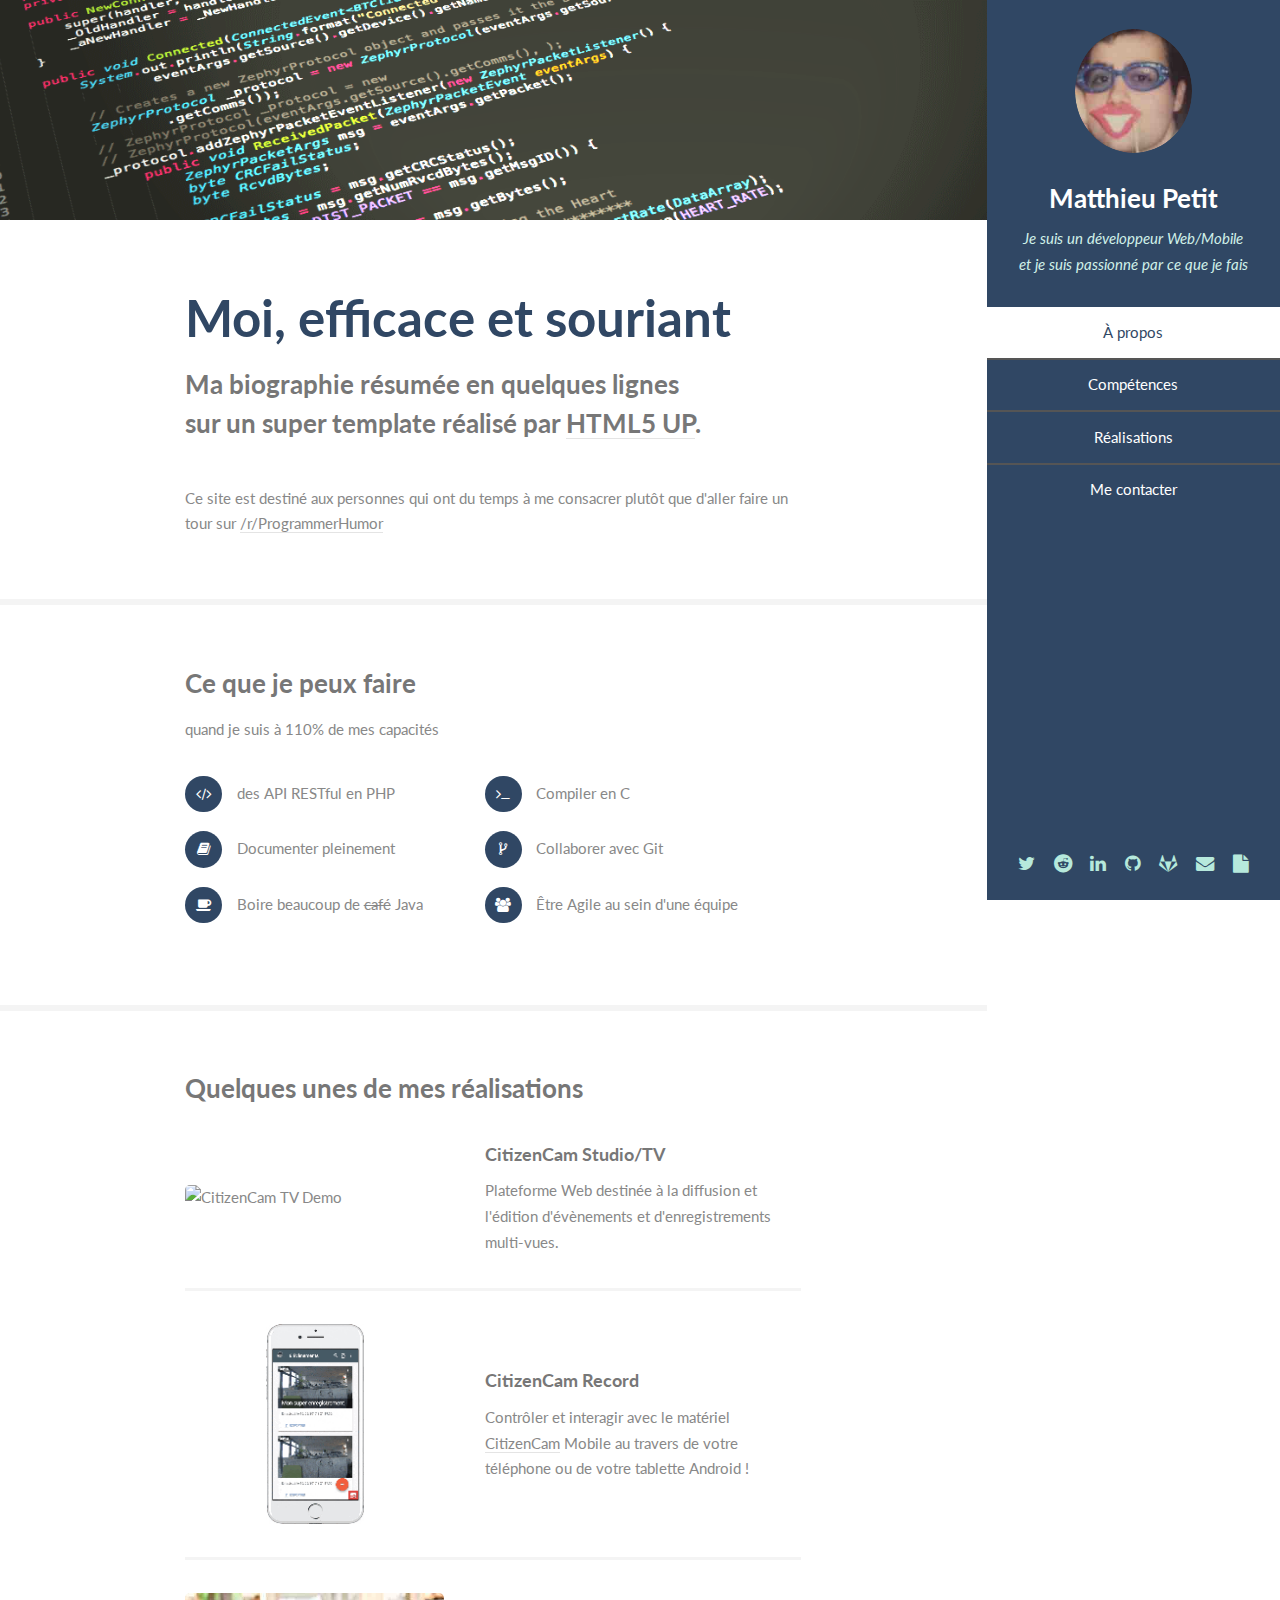
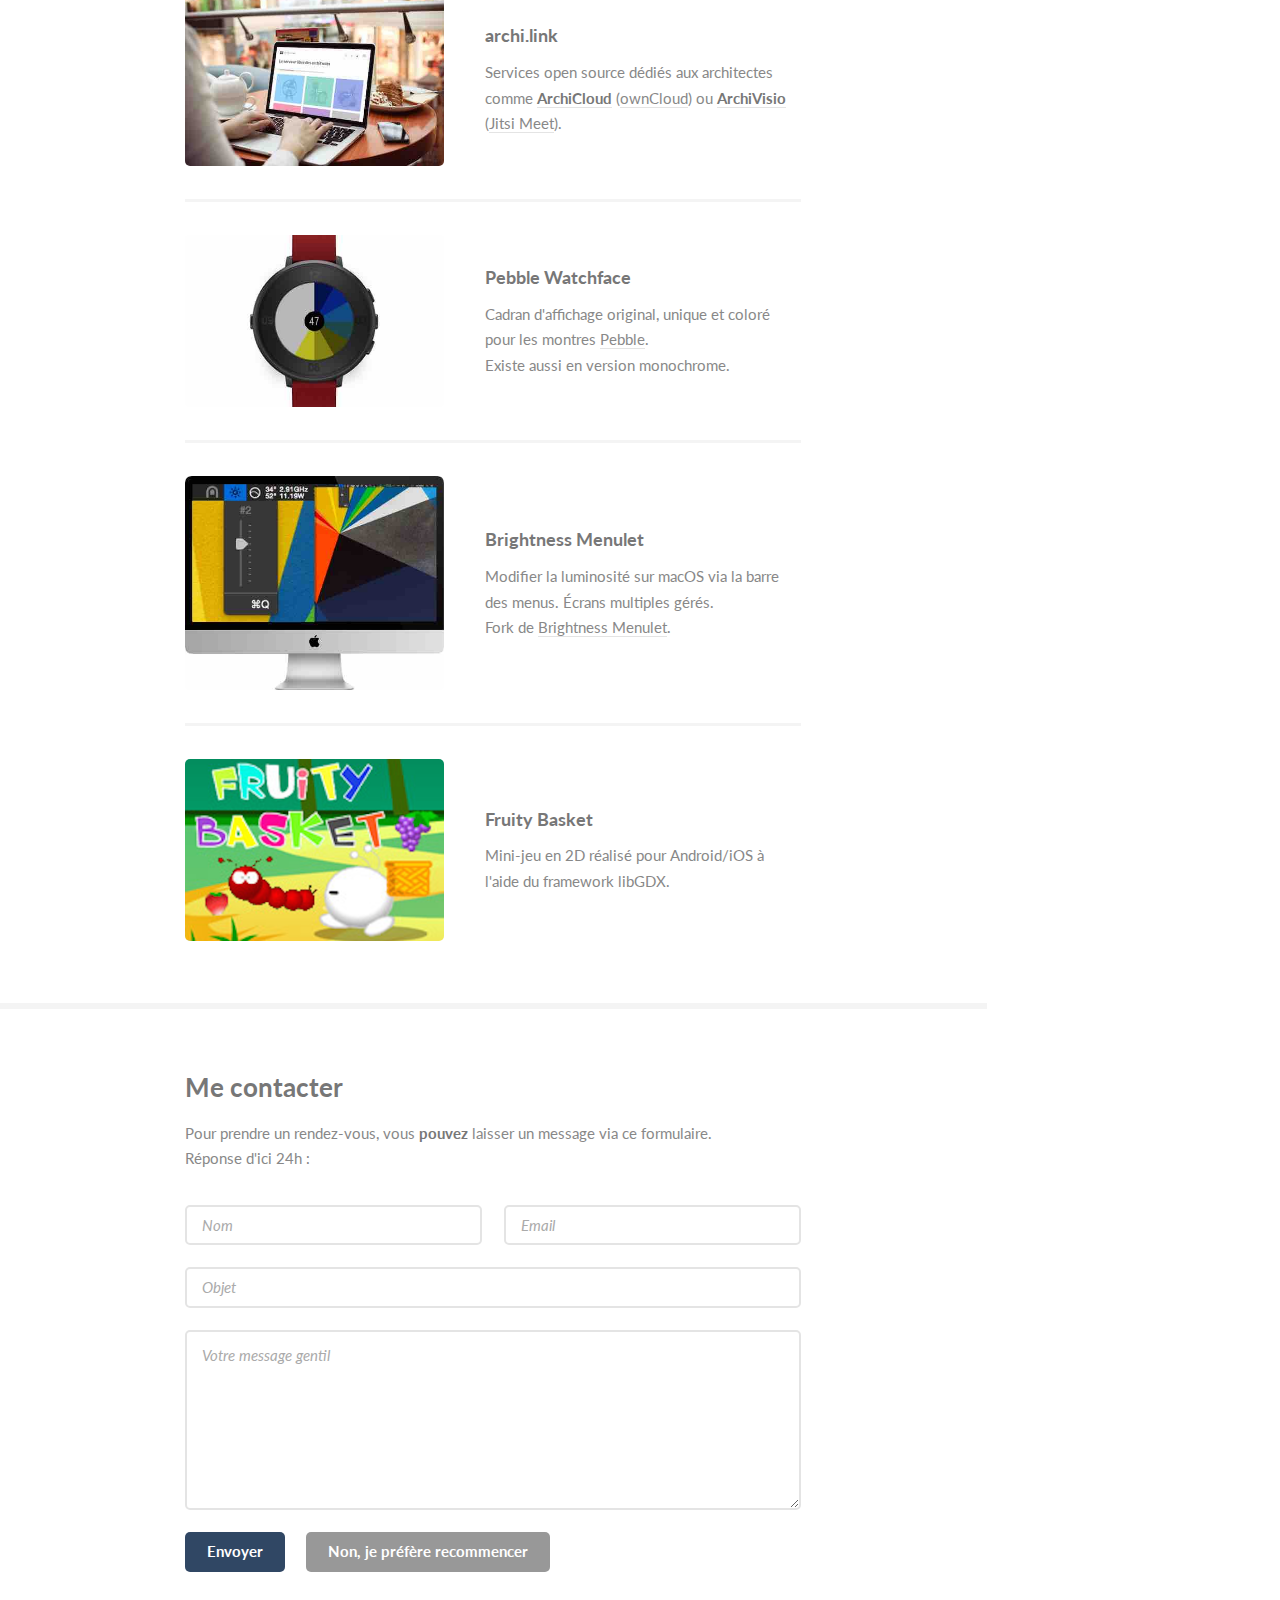
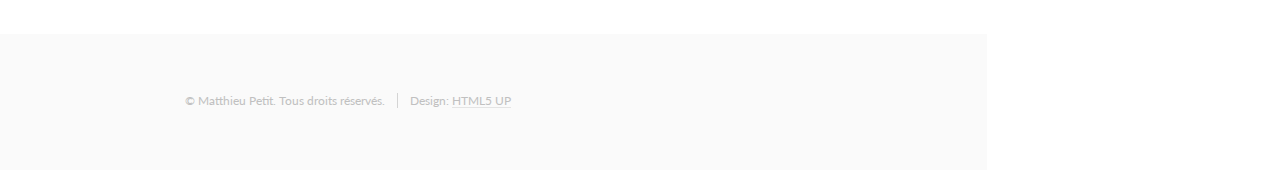
==== index.html @ f0677480 "[+] Add metadata for Linkedin" ====
<!DOCTYPE HTML>
<html>
	<head>
		<title>Matthieu Petit</title>
		<meta charset="utf-8" />
		<meta name="viewport" content="width=device-width, initial-scale=1" />
		<meta property="og:title" content="Matthieu Petit" />
		<meta property="og:description" content="Développeur Web/Mobile" />
		<meta property="og:url" content="http://matthieupetit.tk" />
		<meta property="og:image" content="http://matthieupetit.tk/images/hd/matthieupetit.tk-16by9.png" />

		<!--[if lte IE 8]><script src="assets/js/ie/html5shiv.js"></script><![endif]-->
		<link rel="stylesheet" href="assets/css/main.css" />
		<link rel="shortcut icon" href="favicon.ico" type="image/x-icon" />
		<!--[if lte IE 8]><link rel="stylesheet" href="assets/css/ie8.css" /><![endif]-->
	</head>
	<body>

		<!-- Header -->
		<section id="header">
			<header>
				<span class="image avatar"><a href="assets/pdf/Matthieu_Petit_CV.pdf" target="_blank"><img src="images/sd/me.jpg" alt="" /></a></span>
				<h1 id="logo"><a href="assets/pdf/Matthieu_Petit_CV.pdf" target="_blank">Matthieu Petit</a></h1>
				<p>Je suis un développeur Web/Mobile<br />
				et je suis passionné par ce que je fais</p>
			</header>
			<nav id="nav">
				<ul>
					<li><a href="#about" class="active">À propos</a></li>
					<li><a href="#skills">Compétences</a></li>
					<li><a href="#works">Réalisations</a></li>
					<li><a href="#contact">Me contacter</a></li>
				</ul>
			</nav>
			<footer>
				<ul class="icons">
					<li><a href="https://twitter.com/mtthp" target="_blank" class="icon fa-twitter"><span class="label">Twitter</span></a></li>
					<li><a href="https://www.reddit.com/user/mtthp/" target="_blank" class="icon fa-reddit"><span class="label">Reddit</span></a></li>
					<li><a href="https://www.linkedin.com/in/mtthp" target="_blank" class="icon fa-linkedin"><span class="label">Linkedin</span></a></li>
					<li><a href="https://github.com/mtthp" target="_blank" class="icon fa-github"><span class="label">Github</span></a></li>
					<li><a href="https://gitlab.com/mtthp" target="_blank" class="icon fa-gitlab"><span class="label">Gitlab</span></a></li>
					<li><a href="mailto:p.matthieu@me.com?Subject=OMG trop ouf ce CV" target="_top" class="icon fa-envelope"><span class="label">Email</span></a></li>
					<li><a href="assets/pdf/Matthieu_Petit_CV.pdf" target="_blank" class="icon fa-file"><span class="label">PDF</span></a></li>
				</ul>
			</footer>
		</section>

		<!-- Wrapper -->
			<div id="wrapper">

				<!-- Main -->
					<div id="main">

						<!-- One -->
						<section id="about">
							<div class="container">
								<header class="major">
									<h2>Moi, efficace et souriant</h2>
									<p>Ma biographie résumée en quelques lignes<br />
									sur un super template réalisé par <a href="http://html5up.net">HTML5 UP</a>.</p>
								</header>
								<p>Ce site est destiné aux personnes qui ont du temps à me consacrer plutôt que d'aller faire un tour sur <a href="https://www.reddit.com/r/ProgrammerHumor/" target="_blank">/r/ProgrammerHumor</a></p>
							</div>
						</section>

						<!-- Two -->
						<section id="skills">
							<div class="container">
								<h3>Ce que je peux faire</h3>
								<p>quand je suis à 110% de mes capacités</p>
								<ul class="feature-icons">
									<li class="fa-code">des API RESTful en PHP</li>
									<li class="fa-terminal">Compiler en C</li>
									<li class="fa-book">Documenter pleinement</li>
									<li class="fa-code-fork">Collaborer avec Git</li>
									<li class="fa-coffee">Boire beaucoup de <s>café</s> Java</li>
									<li class="fa-users">Être Agile au sein d'une équipe</li>
								</ul>
							</div>
						</section>

						<!-- Three -->
						<section id="works">
							<div class="container">
								<h3>Quelques unes de mes réalisations</h3>
								<p></p>
								<div class="features">
									<article>
										<a href="https://www.citizencam.tv" target="_blank" class="image">
											<img src="https://www.citizencam.eu/wp-content/uploads/2017/01/citizemcam-diffuser-tv.gif" alt="CitizenCam TV Demo" />
										</a>
										<div class="inner">
											<h4><a href="https://citizencam.tv" target="_blank">CitizenCam Studio/TV</a></h4>
											<p>Plateforme Web destinée à la diffusion et l'édition d'évènements et d'enregistrements multi-vues.</p>
										</div>
									</article>
									<article>
										<a class="image">
											<img src="images/sd/ctzc_record_demo.gif" alt="CitizenCam Record Demo" style="max-height: 200px; object-fit: contain;" />
										</a>
										<div class="inner">
											<h4>CitizenCam Record</h4>
											<p>Contrôler et interagir avec le matériel <a href="http://www.citizencam.eu" target="_blank">CitizenCam</a> Mobile au travers de votre téléphone ou de votre tablette Android !</p>
										</div>
									</article>
									<article>
										<a href="https://archi.link" target="_blank" class="image">
											<img src="images/sd/archilink.jpg" alt="CitizenCam TV Demo"/>
										</a>
										<div class="inner">
											<h4><a href="https://archi.link" target="_blank">archi.link</a></h4>
											<p>Services open source dédiés aux architectes comme <a href="https://cloud.archi.link/" target="_blank"><b>ArchiCloud</b></a> (<a href="https://owncloud.org/" target="_blank">ownCloud</a>) ou <a href="https://visio.archi.link/" target="_blank"><b>ArchiVisio</b></a> (<a href="https://jitsi.org/jitsi-meet/" target="_blank">Jitsi Meet</a>).</p>
										</div>
									</article>
									<article>
										<a class="image">
											<img src="images/sd/spiralface.jpg" alt="Spiral Watchface" onmouseover="this.setAttribute('src', 'images/sd/spiralface_real.jpg')" onmouseout="this.setAttribute('src', 'images/sd/spiralface.jpg')" />
										</a>
										<div class="inner">
											<h4>Pebble Watchface</h4>
											<p>Cadran d'affichage original, unique et coloré pour les montres <a href="http://pebble.com/">Pebble</a>.<br/>Existe aussi en version monochrome.</p>
										</div>
									</article>
									<article>
										<a href="https://github.com/superduper/BrightnessMenulet" target="_blank" class="image">
											<img class="fit" src="images/sd/BrightnessMenulet.jpg" alt="BrightnessMenulet screenshot" />
										</a>
										<div class="inner">
											<h4>Brightness Menulet</h4>
											<p>Modifier la luminosité sur macOS via la barre des menus. Écrans multiples gérés.<br />Fork de <a href="https://github.com/superduper/BrightnessMenulet">Brightness Menulet</a>.</p>
										</div>
									</article>
									<article>
										<a href="https://vine.co/v/M1BMWAtjJ9g" target="_blank" class="image">
											<img class="fit" src="images/sd/fruity_basket.jpg" alt="FruityBasket screenshot" />
										</a>
										<div class="inner">
											<h4>Fruity Basket</h4>
											<p>Mini-jeu en 2D réalisé pour Android/iOS à l'aide du framework libGDX.</p>
										</div>
									</article>
								</div>
							</div>
						</section>

						<!-- Four -->
						<section id="contact">
							<div class="container">
								<h3>Me contacter</h3>
								<p>Pour prendre un rendez-vous, vous <strong>pouvez</strong> laisser un message via ce formulaire.<br />Réponse d'ici 24h : </p>
								<form action="https://formspree.io/p.matthieu@me.com" method="post">
									<input type="hidden" name="_next" value="thanks.html" />
									<div class="row uniform">
										<div class="6u 12u(xsmall)"><input type="text" name="name" id="name" placeholder="Nom" /></div>
										<div class="6u 12u(xsmall)"><input type="email" name="_replyto" id="email" placeholder="Email" required /></div>
									</div>
									<div class="row uniform">
										<div class="12u"><input type="text" name="subject" id="subject" placeholder="Objet" /></div>
									</div>
									<div class="row uniform">
										<div class="12u"><textarea name="message" id="message" placeholder="Votre message gentil" rows="6"></textarea></div>
									</div>
									<div class="row uniform">
										<div class="12u">
											<ul class="actions">
												<li><input type="submit" class="special" value="Envoyer" /></li>
												<li><input type="reset" value="Non, je préfère recommencer" /></li>
											</ul>
										</div>
									</div>
								</form>
							</div>
						</section>

					</div>

				<!-- Footer -->
				<section id="footer">
					<div class="container">
						<ul class="copyright">
							<li>&copy; Matthieu Petit. Tous droits réservés.</li><li>Design: <a href="https://html5up.net" target="_blank">HTML5 UP</a></li>
						</ul>
					</div>
				</section>

			</div>

		<!-- Scripts -->
		<script src="assets/js/jquery.min.js"></script>
		<script src="assets/js/jquery.scrollzer.min.js"></script>
		<script src="assets/js/jquery.scrolly.min.js"></script>
		<script src="assets/js/skel.min.js"></script>
		<script src="assets/js/util.js"></script>
		<!--[if lte IE 8]><script src="assets/js/ie/respond.min.js"></script><![endif]-->
		<script src="assets/js/main.js"></script>
	</body>
</html>
---- assets/css/main.css ----
@import url("font-awesome.min.css");
@import url("http://fonts.googleapis.com/css?family=Lato:400,400italic,700,700italic|Source+Code+Pro:400");

/*
	Read Only by HTML5 UP
	html5up.net | @ajlkn
	Free for personal and commercial use under the CCA 3.0 license (html5up.net/license)
*/

/* Reset */

	html, body, div, span, applet, object, iframe, h1, h2, h3, h4, h5, h6, p, blockquote, pre, a, abbr, acronym, address, big, cite, code, del, dfn, em, img, ins, kbd, q, s, samp, small, strike, strong, sub, sup, tt, var, b, u, i, center, dl, dt, dd, ol, ul, li, fieldset, form, label, legend, table, caption, tbody, tfoot, thead, tr, th, td, article, aside, canvas, details, embed, figure, figcaption, footer, header, hgroup, menu, nav, output, ruby, section, summary, time, mark, audio, video {
		margin: 0;
		padding: 0;
		border: 0;
		font-size: 100%;
		font: inherit;
		vertical-align: baseline;
	}

	article, aside, details, figcaption, figure, footer, header, hgroup, menu, nav, section {
		display: block;
	}

	body {
		line-height: 1;
	}

	ol, ul {
		list-style: none;
	}

	blockquote, q {
		quotes: none;
	}

	blockquote:before, blockquote:after, q:before, q:after {
		content: '';
		content: none;
	}

	table {
		border-collapse: collapse;
		border-spacing: 0;
	}

	body {
		-webkit-text-size-adjust: none;
	}

/* Box Model */

	*, *:before, *:after {
		-moz-box-sizing: border-box;
		-webkit-box-sizing: border-box;
		box-sizing: border-box;
	}

/* Containers */

	.container {
		margin-left: auto;
		margin-right: auto;
	}

	.container.\31 25\25 {
		width: 100%;
		max-width: 56.25em;
		min-width: 45em;
	}

	.container.\37 5\25 {
		width: 33.75em;
	}

	.container.\35 0\25 {
		width: 22.5em;
	}

	.container.\32 5\25 {
		width: 11.25em;
	}

	.container {
		width: 45em;
	}

	@media screen and (max-width: 1680px) {

		.container.\31 25\25 {
			width: 100%;
			max-width: 56.25em;
			min-width: 45em;
		}

		.container.\37 5\25 {
			width: 33.75em;
		}

		.container.\35 0\25 {
			width: 22.5em;
		}

		.container.\32 5\25 {
			width: 11.25em;
		}

		.container {
			width: 45em;
		}

	}

	@media screen and (max-width: 1280px) {

		.container.\31 25\25 {
			width: 100%;
			max-width: 52.5em;
			min-width: 42em;
		}

		.container.\37 5\25 {
			width: 31.5em;
		}

		.container.\35 0\25 {
			width: 21em;
		}

		.container.\32 5\25 {
			width: 10.5em;
		}

		.container {
			width: 42em;
		}

	}

	@media screen and (max-width: 1024px) {

		.container.\31 25\25 {
			width: 100%;
			max-width: 106.25%;
			min-width: 85%;
		}

		.container.\37 5\25 {
			width: 63.75%;
		}

		.container.\35 0\25 {
			width: 42.5%;
		}

		.container.\32 5\25 {
			width: 21.25%;
		}

		.container {
			width: 85% !important;
		}

	}

	@media screen and (max-width: 736px) {

		.container.\31 25\25 {
			width: 100%;
			max-width: 112.5%;
			min-width: 90%;
		}

		.container.\37 5\25 {
			width: 67.5%;
		}

		.container.\35 0\25 {
			width: 45%;
		}

		.container.\32 5\25 {
			width: 22.5%;
		}

		.container {
			width: 90% !important;
		}

	}

	@media screen and (max-width: 480px) {

		.container.\31 25\25 {
			width: 100%;
			max-width: 112.5%;
			min-width: 90%;
		}

		.container.\37 5\25 {
			width: 67.5%;
		}

		.container.\35 0\25 {
			width: 45%;
		}

		.container.\32 5\25 {
			width: 22.5%;
		}

		.container {
			width: 90% !important;
		}

	}

/* Grid */

	.row {
		border-bottom: solid 1px transparent;
		-moz-box-sizing: border-box;
		-webkit-box-sizing: border-box;
		box-sizing: border-box;
	}

	.row > * {
		float: left;
		-moz-box-sizing: border-box;
		-webkit-box-sizing: border-box;
		box-sizing: border-box;
	}

	.row:after, .row:before {
		content: '';
		display: block;
		clear: both;
		height: 0;
	}

	.row.uniform > * > :first-child {
		margin-top: 0;
	}

	.row.uniform > * > :last-child {
		margin-bottom: 0;
	}

	.row.\30 \25 > * {
		padding: 0 0 0 0em;
	}

	.row.\30 \25 {
		margin: 0 0 -1px 0em;
	}

	.row.uniform.\30 \25 > * {
		padding: 0em 0 0 0em;
	}

	.row.uniform.\30 \25 {
		margin: 0em 0 -1px 0em;
	}

	.row > * {
		padding: 0 0 0 2em;
	}

	.row {
		margin: 0 0 -1px -2em;
	}

	.row.uniform > * {
		padding: 2em 0 0 2em;
	}

	.row.uniform {
		margin: -2em 0 -1px -2em;
	}

	.row.\32 00\25 > * {
		padding: 0 0 0 4em;
	}

	.row.\32 00\25 {
		margin: 0 0 -1px -4em;
	}

	.row.uniform.\32 00\25 > * {
		padding: 4em 0 0 4em;
	}

	.row.uniform.\32 00\25 {
		margin: -4em 0 -1px -4em;
	}

	.row.\31 50\25 > * {
		padding: 0 0 0 3em;
	}

	.row.\31 50\25 {
		margin: 0 0 -1px -3em;
	}

	.row.uniform.\31 50\25 > * {
		padding: 3em 0 0 3em;
	}

	.row.uniform.\31 50\25 {
		margin: -3em 0 -1px -3em;
	}

	.row.\35 0\25 > * {
		padding: 0 0 0 1em;
	}

	.row.\35 0\25 {
		margin: 0 0 -1px -1em;
	}

	.row.uniform.\35 0\25 > * {
		padding: 1em 0 0 1em;
	}

	.row.uniform.\35 0\25 {
		margin: -1em 0 -1px -1em;
	}

	.row.\32 5\25 > * {
		padding: 0 0 0 0.5em;
	}

	.row.\32 5\25 {
		margin: 0 0 -1px -0.5em;
	}

	.row.uniform.\32 5\25 > * {
		padding: 0.5em 0 0 0.5em;
	}

	.row.uniform.\32 5\25 {
		margin: -0.5em 0 -1px -0.5em;
	}

	.\31 2u, .\31 2u\24 {
		width: 100%;
		clear: none;
		margin-left: 0;
	}

	.\31 1u, .\31 1u\24 {
		width: 91.6666666667%;
		clear: none;
		margin-left: 0;
	}

	.\31 0u, .\31 0u\24 {
		width: 83.3333333333%;
		clear: none;
		margin-left: 0;
	}

	.\39 u, .\39 u\24 {
		width: 75%;
		clear: none;
		margin-left: 0;
	}

	.\38 u, .\38 u\24 {
		width: 66.6666666667%;
		clear: none;
		margin-left: 0;
	}

	.\37 u, .\37 u\24 {
		width: 58.3333333333%;
		clear: none;
		margin-left: 0;
	}

	.\36 u, .\36 u\24 {
		width: 50%;
		clear: none;
		margin-left: 0;
	}

	.\35 u, .\35 u\24 {
		width: 41.6666666667%;
		clear: none;
		margin-left: 0;
	}

	.\34 u, .\34 u\24 {
		width: 33.3333333333%;
		clear: none;
		margin-left: 0;
	}

	.\33 u, .\33 u\24 {
		width: 25%;
		clear: none;
		margin-left: 0;
	}

	.\32 u, .\32 u\24 {
		width: 16.6666666667%;
		clear: none;
		margin-left: 0;
	}

	.\31 u, .\31 u\24 {
		width: 8.3333333333%;
		clear: none;
		margin-left: 0;
	}

	.\31 2u\24 + *,
	.\31 1u\24 + *,
	.\31 0u\24 + *,
	.\39 u\24 + *,
	.\38 u\24 + *,
	.\37 u\24 + *,
	.\36 u\24 + *,
	.\35 u\24 + *,
	.\34 u\24 + *,
	.\33 u\24 + *,
	.\32 u\24 + *,
	.\31 u\24 + * {
		clear: left;
	}

	.\-11u {
		margin-left: 91.66667%;
	}

	.\-10u {
		margin-left: 83.33333%;
	}

	.\-9u {
		margin-left: 75%;
	}

	.\-8u {
		margin-left: 66.66667%;
	}

	.\-7u {
		margin-left: 58.33333%;
	}

	.\-6u {
		margin-left: 50%;
	}

	.\-5u {
		margin-left: 41.66667%;
	}

	.\-4u {
		margin-left: 33.33333%;
	}

	.\-3u {
		margin-left: 25%;
	}

	.\-2u {
		margin-left: 16.66667%;
	}

	.\-1u {
		margin-left: 8.33333%;
	}

	@media screen and (max-width: 1680px) {

		.row > * {
			padding: 0 0 0 2em;
		}

		.row {
			margin: 0 0 -1px -2em;
		}

		.row.uniform > * {
			padding: 2em 0 0 2em;
		}

		.row.uniform {
			margin: -2em 0 -1px -2em;
		}

		.row.\32 00\25 > * {
			padding: 0 0 0 4em;
		}

		.row.\32 00\25 {
			margin: 0 0 -1px -4em;
		}

		.row.uniform.\32 00\25 > * {
			padding: 4em 0 0 4em;
		}

		.row.uniform.\32 00\25 {
			margin: -4em 0 -1px -4em;
		}

		.row.\31 50\25 > * {
			padding: 0 0 0 3em;
		}

		.row.\31 50\25 {
			margin: 0 0 -1px -3em;
		}

		.row.uniform.\31 50\25 > * {
			padding: 3em 0 0 3em;
		}

		.row.uniform.\31 50\25 {
			margin: -3em 0 -1px -3em;
		}

		.row.\35 0\25 > * {
			padding: 0 0 0 1em;
		}

		.row.\35 0\25 {
			margin: 0 0 -1px -1em;
		}

		.row.uniform.\35 0\25 > * {
			padding: 1em 0 0 1em;
		}

		.row.uniform.\35 0\25 {
			margin: -1em 0 -1px -1em;
		}

		.row.\32 5\25 > * {
			padding: 0 0 0 0.5em;
		}

		.row.\32 5\25 {
			margin: 0 0 -1px -0.5em;
		}

		.row.uniform.\32 5\25 > * {
			padding: 0.5em 0 0 0.5em;
		}

		.row.uniform.\32 5\25 {
			margin: -0.5em 0 -1px -0.5em;
		}

		.\31 2u\28xlarge\29, .\31 2u\24\28xlarge\29 {
			width: 100%;
			clear: none;
			margin-left: 0;
		}

		.\31 1u\28xlarge\29, .\31 1u\24\28xlarge\29 {
			width: 91.6666666667%;
			clear: none;
			margin-left: 0;
		}

		.\31 0u\28xlarge\29, .\31 0u\24\28xlarge\29 {
			width: 83.3333333333%;
			clear: none;
			margin-left: 0;
		}

		.\39 u\28xlarge\29, .\39 u\24\28xlarge\29 {
			width: 75%;
			clear: none;
			margin-left: 0;
		}

		.\38 u\28xlarge\29, .\38 u\24\28xlarge\29 {
			width: 66.6666666667%;
			clear: none;
			margin-left: 0;
		}

		.\37 u\28xlarge\29, .\37 u\24\28xlarge\29 {
			width: 58.3333333333%;
			clear: none;
			margin-left: 0;
		}

		.\36 u\28xlarge\29, .\36 u\24\28xlarge\29 {
			width: 50%;
			clear: none;
			margin-left: 0;
		}

		.\35 u\28xlarge\29, .\35 u\24\28xlarge\29 {
			width: 41.6666666667%;
			clear: none;
			margin-left: 0;
		}

		.\34 u\28xlarge\29, .\34 u\24\28xlarge\29 {
			width: 33.3333333333%;
			clear: none;
			margin-left: 0;
		}

		.\33 u\28xlarge\29, .\33 u\24\28xlarge\29 {
			width: 25%;
			clear: none;
			margin-left: 0;
		}

		.\32 u\28xlarge\29, .\32 u\24\28xlarge\29 {
			width: 16.6666666667%;
			clear: none;
			margin-left: 0;
		}

		.\31 u\28xlarge\29, .\31 u\24\28xlarge\29 {
			width: 8.3333333333%;
			clear: none;
			margin-left: 0;
		}

		.\31 2u\24\28xlarge\29 + *,
		.\31 1u\24\28xlarge\29 + *,
		.\31 0u\24\28xlarge\29 + *,
		.\39 u\24\28xlarge\29 + *,
		.\38 u\24\28xlarge\29 + *,
		.\37 u\24\28xlarge\29 + *,
		.\36 u\24\28xlarge\29 + *,
		.\35 u\24\28xlarge\29 + *,
		.\34 u\24\28xlarge\29 + *,
		.\33 u\24\28xlarge\29 + *,
		.\32 u\24\28xlarge\29 + *,
		.\31 u\24\28xlarge\29 + * {
			clear: left;
		}

		.\-11u\28xlarge\29 {
			margin-left: 91.66667%;
		}

		.\-10u\28xlarge\29 {
			margin-left: 83.33333%;
		}

		.\-9u\28xlarge\29 {
			margin-left: 75%;
		}

		.\-8u\28xlarge\29 {
			margin-left: 66.66667%;
		}

		.\-7u\28xlarge\29 {
			margin-left: 58.33333%;
		}

		.\-6u\28xlarge\29 {
			margin-left: 50%;
		}

		.\-5u\28xlarge\29 {
			margin-left: 41.66667%;
		}

		.\-4u\28xlarge\29 {
			margin-left: 33.33333%;
		}

		.\-3u\28xlarge\29 {
			margin-left: 25%;
		}

		.\-2u\28xlarge\29 {
			margin-left: 16.66667%;
		}

		.\-1u\28xlarge\29 {
			margin-left: 8.33333%;
		}

	}

	@media screen and (max-width: 1280px) {

		.row > * {
			padding: 0 0 0 1.5em;
		}

		.row {
			margin: 0 0 -1px -1.5em;
		}

		.row.uniform > * {
			padding: 1.5em 0 0 1.5em;
		}

		.row.uniform {
			margin: -1.5em 0 -1px -1.5em;
		}

		.row.\32 00\25 > * {
			padding: 0 0 0 3em;
		}

		.row.\32 00\25 {
			margin: 0 0 -1px -3em;
		}

		.row.uniform.\32 00\25 > * {
			padding: 3em 0 0 3em;
		}

		.row.uniform.\32 00\25 {
			margin: -3em 0 -1px -3em;
		}

		.row.\31 50\25 > * {
			padding: 0 0 0 2.25em;
		}

		.row.\31 50\25 {
			margin: 0 0 -1px -2.25em;
		}

		.row.uniform.\31 50\25 > * {
			padding: 2.25em 0 0 2.25em;
		}

		.row.uniform.\31 50\25 {
			margin: -2.25em 0 -1px -2.25em;
		}

		.row.\35 0\25 > * {
			padding: 0 0 0 0.75em;
		}

		.row.\35 0\25 {
			margin: 0 0 -1px -0.75em;
		}

		.row.uniform.\35 0\25 > * {
			padding: 0.75em 0 0 0.75em;
		}

		.row.uniform.\35 0\25 {
			margin: -0.75em 0 -1px -0.75em;
		}

		.row.\32 5\25 > * {
			padding: 0 0 0 0.375em;
		}

		.row.\32 5\25 {
			margin: 0 0 -1px -0.375em;
		}

		.row.uniform.\32 5\25 > * {
			padding: 0.375em 0 0 0.375em;
		}

		.row.uniform.\32 5\25 {
			margin: -0.375em 0 -1px -0.375em;
		}

		.\31 2u\28large\29, .\31 2u\24\28large\29 {
			width: 100%;
			clear: none;
			margin-left: 0;
		}

		.\31 1u\28large\29, .\31 1u\24\28large\29 {
			width: 91.6666666667%;
			clear: none;
			margin-left: 0;
		}

		.\31 0u\28large\29, .\31 0u\24\28large\29 {
			width: 83.3333333333%;
			clear: none;
			margin-left: 0;
		}

		.\39 u\28large\29, .\39 u\24\28large\29 {
			width: 75%;
			clear: none;
			margin-left: 0;
		}

		.\38 u\28large\29, .\38 u\24\28large\29 {
			width: 66.6666666667%;
			clear: none;
			margin-left: 0;
		}

		.\37 u\28large\29, .\37 u\24\28large\29 {
			width: 58.3333333333%;
			clear: none;
			margin-left: 0;
		}

		.\36 u\28large\29, .\36 u\24\28large\29 {
			width: 50%;
			clear: none;
			margin-left: 0;
		}

		.\35 u\28large\29, .\35 u\24\28large\29 {
			width: 41.6666666667%;
			clear: none;
			margin-left: 0;
		}

		.\34 u\28large\29, .\34 u\24\28large\29 {
			width: 33.3333333333%;
			clear: none;
			margin-left: 0;
		}

		.\33 u\28large\29, .\33 u\24\28large\29 {
			width: 25%;
			clear: none;
			margin-left: 0;
		}

		.\32 u\28large\29, .\32 u\24\28large\29 {
			width: 16.6666666667%;
			clear: none;
			margin-left: 0;
		}

		.\31 u\28large\29, .\31 u\24\28large\29 {
			width: 8.3333333333%;
			clear: none;
			margin-left: 0;
		}

		.\31 2u\24\28large\29 + *,
		.\31 1u\24\28large\29 + *,
		.\31 0u\24\28large\29 + *,
		.\39 u\24\28large\29 + *,
		.\38 u\24\28large\29 + *,
		.\37 u\24\28large\29 + *,
		.\36 u\24\28large\29 + *,
		.\35 u\24\28large\29 + *,
		.\34 u\24\28large\29 + *,
		.\33 u\24\28large\29 + *,
		.\32 u\24\28large\29 + *,
		.\31 u\24\28large\29 + * {
			clear: left;
		}

		.\-11u\28large\29 {
			margin-left: 91.66667%;
		}

		.\-10u\28large\29 {
			margin-left: 83.33333%;
		}

		.\-9u\28large\29 {
			margin-left: 75%;
		}

		.\-8u\28large\29 {
			margin-left: 66.66667%;
		}

		.\-7u\28large\29 {
			margin-left: 58.33333%;
		}

		.\-6u\28large\29 {
			margin-left: 50%;
		}

		.\-5u\28large\29 {
			margin-left: 41.66667%;
		}

		.\-4u\28large\29 {
			margin-left: 33.33333%;
		}

		.\-3u\28large\29 {
			margin-left: 25%;
		}

		.\-2u\28large\29 {
			margin-left: 16.66667%;
		}

		.\-1u\28large\29 {
			margin-left: 8.33333%;
		}

	}

	@media screen and (max-width: 1024px) {

		.row > * {
			padding: 0 0 0 1.5em;
		}

		.row {
			margin: 0 0 -1px -1.5em;
		}

		.row.uniform > * {
			padding: 1.5em 0 0 1.5em;
		}

		.row.uniform {
			margin: -1.5em 0 -1px -1.5em;
		}

		.row.\32 00\25 > * {
			padding: 0 0 0 3em;
		}

		.row.\32 00\25 {
			margin: 0 0 -1px -3em;
		}

		.row.uniform.\32 00\25 > * {
			padding: 3em 0 0 3em;
		}

		.row.uniform.\32 00\25 {
			margin: -3em 0 -1px -3em;
		}

		.row.\31 50\25 > * {
			padding: 0 0 0 2.25em;
		}

		.row.\31 50\25 {
			margin: 0 0 -1px -2.25em;
		}

		.row.uniform.\31 50\25 > * {
			padding: 2.25em 0 0 2.25em;
		}

		.row.uniform.\31 50\25 {
			margin: -2.25em 0 -1px -2.25em;
		}

		.row.\35 0\25 > * {
			padding: 0 0 0 0.75em;
		}

		.row.\35 0\25 {
			margin: 0 0 -1px -0.75em;
		}

		.row.uniform.\35 0\25 > * {
			padding: 0.75em 0 0 0.75em;
		}

		.row.uniform.\35 0\25 {
			margin: -0.75em 0 -1px -0.75em;
		}

		.row.\32 5\25 > * {
			padding: 0 0 0 0.375em;
		}

		.row.\32 5\25 {
			margin: 0 0 -1px -0.375em;
		}

		.row.uniform.\32 5\25 > * {
			padding: 0.375em 0 0 0.375em;
		}

		.row.uniform.\32 5\25 {
			margin: -0.375em 0 -1px -0.375em;
		}

		.\31 2u\28medium\29, .\31 2u\24\28medium\29 {
			width: 100%;
			clear: none;
			margin-left: 0;
		}

		.\31 1u\28medium\29, .\31 1u\24\28medium\29 {
			width: 91.6666666667%;
			clear: none;
			margin-left: 0;
		}

		.\31 0u\28medium\29, .\31 0u\24\28medium\29 {
			width: 83.3333333333%;
			clear: none;
			margin-left: 0;
		}

		.\39 u\28medium\29, .\39 u\24\28medium\29 {
			width: 75%;
			clear: none;
			margin-left: 0;
		}

		.\38 u\28medium\29, .\38 u\24\28medium\29 {
			width: 66.6666666667%;
			clear: none;
			margin-left: 0;
		}

		.\37 u\28medium\29, .\37 u\24\28medium\29 {
			width: 58.3333333333%;
			clear: none;
			margin-left: 0;
		}

		.\36 u\28medium\29, .\36 u\24\28medium\29 {
			width: 50%;
			clear: none;
			margin-left: 0;
		}

		.\35 u\28medium\29, .\35 u\24\28medium\29 {
			width: 41.6666666667%;
			clear: none;
			margin-left: 0;
		}

		.\34 u\28medium\29, .\34 u\24\28medium\29 {
			width: 33.3333333333%;
			clear: none;
			margin-left: 0;
		}

		.\33 u\28medium\29, .\33 u\24\28medium\29 {
			width: 25%;
			clear: none;
			margin-left: 0;
		}

		.\32 u\28medium\29, .\32 u\24\28medium\29 {
			width: 16.6666666667%;
			clear: none;
			margin-left: 0;
		}

		.\31 u\28medium\29, .\31 u\24\28medium\29 {
			width: 8.3333333333%;
			clear: none;
			margin-left: 0;
		}

		.\31 2u\24\28medium\29 + *,
		.\31 1u\24\28medium\29 + *,
		.\31 0u\24\28medium\29 + *,
		.\39 u\24\28medium\29 + *,
		.\38 u\24\28medium\29 + *,
		.\37 u\24\28medium\29 + *,
		.\36 u\24\28medium\29 + *,
		.\35 u\24\28medium\29 + *,
		.\34 u\24\28medium\29 + *,
		.\33 u\24\28medium\29 + *,
		.\32 u\24\28medium\29 + *,
		.\31 u\24\28medium\29 + * {
			clear: left;
		}

		.\-11u\28medium\29 {
			margin-left: 91.66667%;
		}

		.\-10u\28medium\29 {
			margin-left: 83.33333%;
		}

		.\-9u\28medium\29 {
			margin-left: 75%;
		}

		.\-8u\28medium\29 {
			margin-left: 66.66667%;
		}

		.\-7u\28medium\29 {
			margin-left: 58.33333%;
		}

		.\-6u\28medium\29 {
			margin-left: 50%;
		}

		.\-5u\28medium\29 {
			margin-left: 41.66667%;
		}

		.\-4u\28medium\29 {
			margin-left: 33.33333%;
		}

		.\-3u\28medium\29 {
			margin-left: 25%;
		}

		.\-2u\28medium\29 {
			margin-left: 16.66667%;
		}

		.\-1u\28medium\29 {
			margin-left: 8.33333%;
		}

	}

	@media screen and (max-width: 736px) {

		.row > * {
			padding: 0 0 0 1.25em;
		}

		.row {
			margin: 0 0 -1px -1.25em;
		}

		.row.uniform > * {
			padding: 1.25em 0 0 1.25em;
		}

		.row.uniform {
			margin: -1.25em 0 -1px -1.25em;
		}

		.row.\32 00\25 > * {
			padding: 0 0 0 2.5em;
		}

		.row.\32 00\25 {
			margin: 0 0 -1px -2.5em;
		}

		.row.uniform.\32 00\25 > * {
			padding: 2.5em 0 0 2.5em;
		}

		.row.uniform.\32 00\25 {
			margin: -2.5em 0 -1px -2.5em;
		}

		.row.\31 50\25 > * {
			padding: 0 0 0 1.875em;
		}

		.row.\31 50\25 {
			margin: 0 0 -1px -1.875em;
		}

		.row.uniform.\31 50\25 > * {
			padding: 1.875em 0 0 1.875em;
		}

		.row.uniform.\31 50\25 {
			margin: -1.875em 0 -1px -1.875em;
		}

		.row.\35 0\25 > * {
			padding: 0 0 0 0.625em;
		}

		.row.\35 0\25 {
			margin: 0 0 -1px -0.625em;
		}

		.row.uniform.\35 0\25 > * {
			padding: 0.625em 0 0 0.625em;
		}

		.row.uniform.\35 0\25 {
			margin: -0.625em 0 -1px -0.625em;
		}

		.row.\32 5\25 > * {
			padding: 0 0 0 0.3125em;
		}

		.row.\32 5\25 {
			margin: 0 0 -1px -0.3125em;
		}

		.row.uniform.\32 5\25 > * {
			padding: 0.3125em 0 0 0.3125em;
		}

		.row.uniform.\32 5\25 {
			margin: -0.3125em 0 -1px -0.3125em;
		}

		.\31 2u\28small\29, .\31 2u\24\28small\29 {
			width: 100%;
			clear: none;
			margin-left: 0;
		}

		.\31 1u\28small\29, .\31 1u\24\28small\29 {
			width: 91.6666666667%;
			clear: none;
			margin-left: 0;
		}

		.\31 0u\28small\29, .\31 0u\24\28small\29 {
			width: 83.3333333333%;
			clear: none;
			margin-left: 0;
		}

		.\39 u\28small\29, .\39 u\24\28small\29 {
			width: 75%;
			clear: none;
			margin-left: 0;
		}

		.\38 u\28small\29, .\38 u\24\28small\29 {
			width: 66.6666666667%;
			clear: none;
			margin-left: 0;
		}

		.\37 u\28small\29, .\37 u\24\28small\29 {
			width: 58.3333333333%;
			clear: none;
			margin-left: 0;
		}

		.\36 u\28small\29, .\36 u\24\28small\29 {
			width: 50%;
			clear: none;
			margin-left: 0;
		}

		.\35 u\28small\29, .\35 u\24\28small\29 {
			width: 41.6666666667%;
			clear: none;
			margin-left: 0;
		}

		.\34 u\28small\29, .\34 u\24\28small\29 {
			width: 33.3333333333%;
			clear: none;
			margin-left: 0;
		}

		.\33 u\28small\29, .\33 u\24\28small\29 {
			width: 25%;
			clear: none;
			margin-left: 0;
		}

		.\32 u\28small\29, .\32 u\24\28small\29 {
			width: 16.6666666667%;
			clear: none;
			margin-left: 0;
		}

		.\31 u\28small\29, .\31 u\24\28small\29 {
			width: 8.3333333333%;
			clear: none;
			margin-left: 0;
		}

		.\31 2u\24\28small\29 + *,
		.\31 1u\24\28small\29 + *,
		.\31 0u\24\28small\29 + *,
		.\39 u\24\28small\29 + *,
		.\38 u\24\28small\29 + *,
		.\37 u\24\28small\29 + *,
		.\36 u\24\28small\29 + *,
		.\35 u\24\28small\29 + *,
		.\34 u\24\28small\29 + *,
		.\33 u\24\28small\29 + *,
		.\32 u\24\28small\29 + *,
		.\31 u\24\28small\29 + * {
			clear: left;
		}

		.\-11u\28small\29 {
			margin-left: 91.66667%;
		}

		.\-10u\28small\29 {
			margin-left: 83.33333%;
		}

		.\-9u\28small\29 {
			margin-left: 75%;
		}

		.\-8u\28small\29 {
			margin-left: 66.66667%;
		}

		.\-7u\28small\29 {
			margin-left: 58.33333%;
		}

		.\-6u\28small\29 {
			margin-left: 50%;
		}

		.\-5u\28small\29 {
			margin-left: 41.66667%;
		}

		.\-4u\28small\29 {
			margin-left: 33.33333%;
		}

		.\-3u\28small\29 {
			margin-left: 25%;
		}

		.\-2u\28small\29 {
			margin-left: 16.66667%;
		}

		.\-1u\28small\29 {
			margin-left: 8.33333%;
		}

	}

	@media screen and (max-width: 480px) {

		.row > * {
			padding: 0 0 0 1.25em;
		}

		.row {
			margin: 0 0 -1px -1.25em;
		}

		.row.uniform > * {
			padding: 1.25em 0 0 1.25em;
		}

		.row.uniform {
			margin: -1.25em 0 -1px -1.25em;
		}

		.row.\32 00\25 > * {
			padding: 0 0 0 2.5em;
		}

		.row.\32 00\25 {
			margin: 0 0 -1px -2.5em;
		}

		.row.uniform.\32 00\25 > * {
			padding: 2.5em 0 0 2.5em;
		}

		.row.uniform.\32 00\25 {
			margin: -2.5em 0 -1px -2.5em;
		}

		.row.\31 50\25 > * {
			padding: 0 0 0 1.875em;
		}

		.row.\31 50\25 {
			margin: 0 0 -1px -1.875em;
		}

		.row.uniform.\31 50\25 > * {
			padding: 1.875em 0 0 1.875em;
		}

		.row.uniform.\31 50\25 {
			margin: -1.875em 0 -1px -1.875em;
		}

		.row.\35 0\25 > * {
			padding: 0 0 0 0.625em;
		}

		.row.\35 0\25 {
			margin: 0 0 -1px -0.625em;
		}

		.row.uniform.\35 0\25 > * {
			padding: 0.625em 0 0 0.625em;
		}

		.row.uniform.\35 0\25 {
			margin: -0.625em 0 -1px -0.625em;
		}

		.row.\32 5\25 > * {
			padding: 0 0 0 0.3125em;
		}

		.row.\32 5\25 {
			margin: 0 0 -1px -0.3125em;
		}

		.row.uniform.\32 5\25 > * {
			padding: 0.3125em 0 0 0.3125em;
		}

		.row.uniform.\32 5\25 {
			margin: -0.3125em 0 -1px -0.3125em;
		}

		.\31 2u\28xsmall\29, .\31 2u\24\28xsmall\29 {
			width: 100%;
			clear: none;
			margin-left: 0;
		}

		.\31 1u\28xsmall\29, .\31 1u\24\28xsmall\29 {
			width: 91.6666666667%;
			clear: none;
			margin-left: 0;
		}

		.\31 0u\28xsmall\29, .\31 0u\24\28xsmall\29 {
			width: 83.3333333333%;
			clear: none;
			margin-left: 0;
		}

		.\39 u\28xsmall\29, .\39 u\24\28xsmall\29 {
			width: 75%;
			clear: none;
			margin-left: 0;
		}

		.\38 u\28xsmall\29, .\38 u\24\28xsmall\29 {
			width: 66.6666666667%;
			clear: none;
			margin-left: 0;
		}

		.\37 u\28xsmall\29, .\37 u\24\28xsmall\29 {
			width: 58.3333333333%;
			clear: none;
			margin-left: 0;
		}

		.\36 u\28xsmall\29, .\36 u\24\28xsmall\29 {
			width: 50%;
			clear: none;
			margin-left: 0;
		}

		.\35 u\28xsmall\29, .\35 u\24\28xsmall\29 {
			width: 41.6666666667%;
			clear: none;
			margin-left: 0;
		}

		.\34 u\28xsmall\29, .\34 u\24\28xsmall\29 {
			width: 33.3333333333%;
			clear: none;
			margin-left: 0;
		}

		.\33 u\28xsmall\29, .\33 u\24\28xsmall\29 {
			width: 25%;
			clear: none;
			margin-left: 0;
		}

		.\32 u\28xsmall\29, .\32 u\24\28xsmall\29 {
			width: 16.6666666667%;
			clear: none;
			margin-left: 0;
		}

		.\31 u\28xsmall\29, .\31 u\24\28xsmall\29 {
			width: 8.3333333333%;
			clear: none;
			margin-left: 0;
		}

		.\31 2u\24\28xsmall\29 + *,
		.\31 1u\24\28xsmall\29 + *,
		.\31 0u\24\28xsmall\29 + *,
		.\39 u\24\28xsmall\29 + *,
		.\38 u\24\28xsmall\29 + *,
		.\37 u\24\28xsmall\29 + *,
		.\36 u\24\28xsmall\29 + *,
		.\35 u\24\28xsmall\29 + *,
		.\34 u\24\28xsmall\29 + *,
		.\33 u\24\28xsmall\29 + *,
		.\32 u\24\28xsmall\29 + *,
		.\31 u\24\28xsmall\29 + * {
			clear: left;
		}

		.\-11u\28xsmall\29 {
			margin-left: 91.66667%;
		}

		.\-10u\28xsmall\29 {
			margin-left: 83.33333%;
		}

		.\-9u\28xsmall\29 {
			margin-left: 75%;
		}

		.\-8u\28xsmall\29 {
			margin-left: 66.66667%;
		}

		.\-7u\28xsmall\29 {
			margin-left: 58.33333%;
		}

		.\-6u\28xsmall\29 {
			margin-left: 50%;
		}

		.\-5u\28xsmall\29 {
			margin-left: 41.66667%;
		}

		.\-4u\28xsmall\29 {
			margin-left: 33.33333%;
		}

		.\-3u\28xsmall\29 {
			margin-left: 25%;
		}

		.\-2u\28xsmall\29 {
			margin-left: 16.66667%;
		}

		.\-1u\28xsmall\29 {
			margin-left: 8.33333%;
		}

	}

/* Basic */

	body {
		background: #fff;
	}

	body, input, select, textarea {
		color: #888;
		font-family: "Lato", sans-serif;
		font-size: 16pt;
		font-weight: 400;
		line-height: 1.75em;
	}

	a {
		-moz-transition: color 0.2s ease-in-out, border-color 0.2s ease-in-out;
		-webkit-transition: color 0.2s ease-in-out, border-color 0.2s ease-in-out;
		-ms-transition: color 0.2s ease-in-out, border-color 0.2s ease-in-out;
		transition: color 0.2s ease-in-out, border-color 0.2s ease-in-out;
		border-bottom: solid 1px #e4e4e4;
		color: inherit;
		text-decoration: none;
	}

		a:hover {
			border-bottom-color: transparent;
			color: #304764 !important;
		}

	strong, b {
		color: #777;
		font-weight: 700;
	}

	em, i {
		font-style: italic;
	}

	p {
		margin: 0 0 2.25em 0;
	}

	h1, h2, h3, h4, h5, h6 {
		color: #777;
		font-weight: 700;
		line-height: 1em;
		margin: 0 0 0.5625em 0;
	}

		h1 a, h2 a, h3 a, h4 a, h5 a, h6 a {
			border: 0;
			color: inherit;
			text-decoration: none;
		}

	h2 {
		font-size: 2em;
		line-height: 1.5em;
	}

	h3 {
		font-size: 1.75em;
		line-height: 1.5em;
	}

	h4 {
		font-size: 1.25em;
		line-height: 1.5em;
	}

	h5 {
		font-size: 0.9em;
		line-height: 1.5em;
	}

	h6 {
		font-size: 0.7em;
		line-height: 1.5em;
	}

	sub {
		font-size: 0.8em;
		position: relative;
		top: 0.5em;
	}

	sup {
		font-size: 0.8em;
		position: relative;
		top: -0.5em;
	}

	hr {
		border: 0;
		border-bottom: solid 2px #f4f4f4;
		margin: 2.25em 0;
	}

		hr.major {
			margin: 3.375em 0;
		}

	blockquote {
		border-left: solid 8px #e4e4e4;
		font-style: italic;
		margin: 0 0 2.25em 0;
		padding: 0.5em 0 0.5em 2em;
	}

	code {
		background: #555;
		border-radius: 5px;
		color: #fff;
		font-family: "Source Code Pro", monospace;
		font-size: 0.9em;
		margin: 0 0.25em;
		padding: 0.25em 0.65em;
	}

	pre {
		font-family: "Source Code Pro", monospace;
		font-size: 0.9em;
		margin: 0 0 2.25em 0;
	}

		pre code {
			-webkit-overflow-scrolling: touch;
			display: block;
			line-height: 1.5em;
			overflow-x: auto;
			padding: 1em 1.5em;
		}

	.align-left {
		text-align: left;
	}

	.align-center {
		text-align: center;
	}

	.align-right {
		text-align: right;
	}

/* Section/Article */

	section.special, article.special {
		text-align: center;
	}

	header p {
		color: #aaa;
		position: relative;
		margin: 0 0 1.6875em 0;
	}

	header h2 + p {
		font-size: 1.25em;
		margin-top: -0.5em;
		line-height: 1.5em;
	}

	header h3 + p {
		font-size: 1.1em;
		margin-top: -0.35em;
		line-height: 1.5em;
	}

	header h4 + p,
	header h5 + p,
	header h6 + p {
		font-size: 0.9em;
		margin-top: -0.25em;
		line-height: 1.5em;
	}

	header.major h2 {
		color: #304764;
		font-size: 3.5em;
	}

		header.major h2 + p {
			color: #777;
			font-size: 1.75em;
			font-weight: 700;
			margin-top: -0.75em;
		}

/* Form */

	form {
		margin: 0 0 2.25em 0;
	}

	label {
		color: #777;
		display: block;
		font-size: 0.9em;
		font-weight: 700;
		margin: 0 0 1.125em 0;
	}

	input::-moz-focus-inner {
		border: 0;
		padding: 0;
	}

	input[type="text"],
	input[type="password"],
	input[type="email"],
	select,
	textarea {
		-moz-appearance: none;
		-webkit-appearance: none;
		-ms-appearance: none;
		appearance: none;
		border-radius: 5px;
		border: none;
		border: solid 2px #e4e4e4;
		color: inherit;
		display: block;
		outline: 0;
		padding: 0 1em;
		text-decoration: none;
		width: 100%;
	}

		input[type="text"]:invalid,
		input[type="password"]:invalid,
		input[type="email"]:invalid,
		select:invalid,
		textarea:invalid {
			box-shadow: none;
		}

		input[type="text"]:focus,
		input[type="password"]:focus,
		input[type="email"]:focus,
		select:focus,
		textarea:focus {
			border-color: #304764;
		}

	.select-wrapper {
		text-decoration: none;
		display: block;
		position: relative;
	}

		.select-wrapper:before {
			-moz-osx-font-smoothing: grayscale;
			-webkit-font-smoothing: antialiased;
			font-family: FontAwesome;
			font-style: normal;
			font-weight: normal;
			text-transform: none !important;
		}

		.select-wrapper:before {
			color: #e4e4e4;
			content: '\f078';
			display: block;
			height: 2.75em;
			line-height: 2.75em;
			pointer-events: none;
			position: absolute;
			right: 0;
			text-align: center;
			top: 0;
			width: 2.75em;
		}

		.select-wrapper select::-ms-expand {
			display: none;
		}

	input[type="text"],
	input[type="password"],
	input[type="email"],
	select {
		height: 2.75em;
	}

	textarea {
		padding: 0.75em 1em;
	}

	input[type="checkbox"],
	input[type="radio"] {
		-moz-appearance: none;
		-webkit-appearance: none;
		-ms-appearance: none;
		appearance: none;
		display: block;
		float: left;
		margin-right: -2em;
		opacity: 0;
		width: 1em;
		z-index: -1;
	}

		input[type="checkbox"] + label,
		input[type="radio"] + label {
			text-decoration: none;
			color: #888;
			cursor: pointer;
			display: inline-block;
			font-size: 1em;
			font-weight: 400;
			padding-left: 2.4em;
			padding-right: 0.75em;
			position: relative;
		}

			input[type="checkbox"] + label:before,
			input[type="radio"] + label:before {
				-moz-osx-font-smoothing: grayscale;
				-webkit-font-smoothing: antialiased;
				font-family: FontAwesome;
				font-style: normal;
				font-weight: normal;
				text-transform: none !important;
			}

			input[type="checkbox"] + label:before,
			input[type="radio"] + label:before {
				background: #fafafa;
				border-radius: 5px;
				border: solid 2px #e4e4e4;
				content: '';
				display: inline-block;
				height: 1.65em;
				left: 0;
				line-height: 1.58125em;
				position: absolute;
				text-align: center;
				top: 0;
				width: 1.65em;
			}

		input[type="checkbox"]:checked + label:before,
		input[type="radio"]:checked + label:before {
			background: #989898;
			border-color: #989898;
			color: #ffffff;
			content: '\f00c';
		}

		input[type="checkbox"]:focus + label:before,
		input[type="radio"]:focus + label:before {
			border-color: #304764;
		}

	input[type="checkbox"] + label:before {
		border-radius: 5px;
	}

	input[type="radio"] + label:before {
		border-radius: 100%;
	}

	::-webkit-input-placeholder {
		color: #aaa !important;
		font-style: italic;
		opacity: 1.0;
	}

	:-moz-placeholder {
		color: #aaa !important;
		font-style: italic;
		opacity: 1.0;
	}

	::-moz-placeholder {
		color: #aaa !important;
		font-style: italic;
		opacity: 1.0;
	}

	:-ms-input-placeholder {
		color: #aaa !important;
		font-style: italic;
		opacity: 1.0;
	}

	.formerize-placeholder {
		color: #aaa !important;
		font-style: italic;
		opacity: 1.0;
	}

/* Box */

	.box {
		border-radius: 5px;
		border: solid 2px #e4e4e4;
		margin-bottom: 2.25em;
		padding: 1.5em;
	}

		.box > :last-child,
		.box > :last-child > :last-child,
		.box > :last-child > :last-child > :last-child {
			margin-bottom: 0;
		}

		.box.alt {
			border: 0;
			border-radius: 0;
			padding: 0;
		}

/* Icon */

	.icon {
		text-decoration: none;
		border-bottom: none;
		position: relative;
	}

		.icon:before {
			-moz-osx-font-smoothing: grayscale;
			-webkit-font-smoothing: antialiased;
			font-family: FontAwesome;
			font-style: normal;
			font-weight: normal;
			text-transform: none !important;
		}

		.icon > .label {
			display: none;
		}

/* Image */

	.image {
		border-radius: 5px;
		border: 0;
		display: inline-block;
		position: relative;
	}

		.image img {
			border-radius: 5px;
			display: block;
		}

		.image.left {
			float: left;
			margin: 0 2.5em 2em 0;
			top: 0.25em;
		}

		.image.right {
			float: right;
			margin: 0 0 2em 2.5em;
			top: 0.25em;
		}

		.image.fit {
			display: block;
			margin: 0 0 2.25em 0;
			width: 100%;
		}

			.image.fit img {
				display: block;
				width: 100%;
			}

		.image.avatar {
			border-radius: 100%;
			overflow: hidden;
		}

			.image.avatar img {
				border-radius: 100%;
				display: block;
				width: 100%;
			}

/* List */

	ol {
		list-style: decimal;
		margin: 0 0 2.25em 0;
		padding-left: 1.25em;
	}

		ol li {
			padding-left: 0.25em;
		}

	ul {
		list-style: disc;
		margin: 0 0 2.25em 0;
		padding-left: 1em;
	}

		ul li {
			padding-left: 0.5em;
		}

		ul.alt {
			list-style: none;
			padding-left: 0;
		}

			ul.alt li {
				border-top: solid 2px #f4f4f4;
				padding: 0.5em 0;
			}

				ul.alt li:first-child {
					border-top: 0;
					padding-top: 0;
				}

		ul.feature-icons {
			list-style: none;
			padding-left: 0;
		}

			ul.feature-icons li {
				text-decoration: none;
				display: inline-block;
				margin: 0 0 1.6875em 0;
				padding: 0.35em 0 0 3.5em;
				position: relative;
				vertical-align: top;
				width: 48%;
			}

				ul.feature-icons li:before {
					-moz-osx-font-smoothing: grayscale;
					-webkit-font-smoothing: antialiased;
					font-family: FontAwesome;
					font-style: normal;
					font-weight: normal;
					text-transform: none !important;
				}

				ul.feature-icons li:before {
					background: #304764;
					border-radius: 100%;
					color: #ffffff;
					display: block;
					height: 2.5em;
					left: 0;
					line-height: 2.5em;
					position: absolute;
					text-align: center;
					top: 0;
					width: 2.5em;
				}

		ul.icons {
			cursor: default;
			list-style: none;
			padding-left: 0;
		}

			ul.icons li {
				display: inline-block;
				padding: 0 1em 0 0;
			}

				ul.icons li:last-child {
					padding-right: 0 !important;
				}

				ul.icons li .icon:before {
					font-size: 1.25em;
				}

		ul.actions {
			cursor: default;
			list-style: none;
			padding-left: 0;
		}

			ul.actions li {
				display: inline-block;
				padding: 0 1.125em 0 0;
				vertical-align: middle;
			}

				ul.actions li:last-child {
					padding-right: 0;
				}

			ul.actions.small li {
				padding: 0 0.5625em 0 0;
			}

			ul.actions.vertical li {
				display: block;
				padding: 1.125em 0 0 0;
			}

				ul.actions.vertical li:first-child {
					padding-top: 0;
				}

				ul.actions.vertical li > * {
					margin-bottom: 0;
				}

			ul.actions.vertical.small li {
				padding: 0.5625em 0 0 0;
			}

				ul.actions.vertical.small li:first-child {
					padding-top: 0;
				}

			ul.actions.fit {
				display: table;
				margin-left: -1.125em;
				padding: 0;
				table-layout: fixed;
				width: calc(100% + 1.125em);
			}

				ul.actions.fit li {
					display: table-cell;
					padding: 0 0 0 1.125em;
				}

					ul.actions.fit li > * {
						margin-bottom: 0;
					}

				ul.actions.fit.small {
					margin-left: -0.5625em;
					width: calc(100% + 0.5625em);
				}

					ul.actions.fit.small li {
						padding: 0 0 0 0.5625em;
					}

	dl {
		margin: 0 0 2.25em 0;
	}

/* Table */

	.table-wrapper {
		-webkit-overflow-scrolling: touch;
		overflow-x: auto;
	}

	table {
		margin: 0 0 2.25em 0;
		width: 100%;
	}

		table tbody tr {
			border: solid 2px #f4f4f4;
			border-left: 0;
			border-right: 0;
		}

			table tbody tr:nth-child(2n + 1) {
				background-color: #fafafa;
			}

		table td {
			padding: 0.75em 0.75em;
		}

		table th {
			color: #777;
			font-size: 0.9em;
			font-weight: 700;
			padding: 0 0.75em 0.75em 0.75em;
			text-align: left;
		}

		table thead {
			border-bottom: solid 4px #e4e4e4;
		}

		table tfoot {
			border-top: solid 4px #e4e4e4;
		}

		table.alt {
			border-collapse: separate;
		}

			table.alt tbody tr td {
				border: solid 2px #e4e4e4;
				border-left-width: 0;
				border-top-width: 0;
			}

				table.alt tbody tr td:first-child {
					border-left-width: 2px;
				}

			table.alt tbody tr:first-child td {
				border-top-width: 2px;
			}

			table.alt thead {
				border-bottom: 0;
			}

			table.alt tfoot {
				border-top: 0;
			}

/* Button */

	input[type="submit"],
	input[type="reset"],
	input[type="button"],
	.button {
		-moz-appearance: none;
		-webkit-appearance: none;
		-ms-appearance: none;
		appearance: none;
		-moz-transition: background-color 0.2s ease-in-out, color 0.2s ease-in-out;
		-webkit-transition: background-color 0.2s ease-in-out, color 0.2s ease-in-out;
		-ms-transition: background-color 0.2s ease-in-out, color 0.2s ease-in-out;
		transition: background-color 0.2s ease-in-out, color 0.2s ease-in-out;
		background-color: #989898;
		border-radius: 5px;
		border: 0;
		color: #ffffff !important;
		cursor: pointer;
		display: inline-block;
		font-weight: 700;
		height: 2.75em;
		line-height: 2.75em;
		padding: 0 1.5em;
		text-align: center;
		text-decoration: none;
		white-space: nowrap;
	}

		input[type="submit"]:hover,
		input[type="reset"]:hover,
		input[type="button"]:hover,
		.button:hover {
			background-color: #a5a5a5;
			color: #ffffff !important;
		}

		input[type="submit"]:active,
		input[type="reset"]:active,
		input[type="button"]:active,
		.button:active {
			background-color: #8b8b8b;
		}

		input[type="submit"].icon,
		input[type="reset"].icon,
		input[type="button"].icon,
		.button.icon {
			padding-left: 1.35em;
		}

			input[type="submit"].icon:before,
			input[type="reset"].icon:before,
			input[type="button"].icon:before,
			.button.icon:before {
				margin-right: 0.5em;
			}

		input[type="submit"].fit,
		input[type="reset"].fit,
		input[type="button"].fit,
		.button.fit {
			display: block;
			margin: 0 0 1.125em 0;
			width: 100%;
		}

		input[type="submit"].small,
		input[type="reset"].small,
		input[type="button"].small,
		.button.small {
			font-size: 0.8em;
		}

		input[type="submit"].big,
		input[type="reset"].big,
		input[type="button"].big,
		.button.big {
			font-size: 1.35em;
		}

		input[type="submit"].alt,
		input[type="reset"].alt,
		input[type="button"].alt,
		.button.alt {
			background-color: transparent;
			box-shadow: inset 0 0 0 2px #e4e4e4;
			color: #777 !important;
		}

			input[type="submit"].alt:hover,
			input[type="reset"].alt:hover,
			input[type="button"].alt:hover,
			.button.alt:hover {
				background-color: #f4f4f4;
				color: #777 !important;
			}

			input[type="submit"].alt:active,
			input[type="reset"].alt:active,
			input[type="button"].alt:active,
			.button.alt:active {
				background-color: #eaeaea;
			}

			input[type="submit"].alt.icon:before,
			input[type="reset"].alt.icon:before,
			input[type="button"].alt.icon:before,
			.button.alt.icon:before {
				color: #aaa;
			}

		input[type="submit"].special,
		input[type="reset"].special,
		input[type="button"].special,
		.button.special {
			background-color: #304764;
			color: #ffffff !important;
		}

			input[type="submit"].special:hover,
			input[type="reset"].special:hover,
			input[type="button"].special:hover,
			.button.special:hover {
				background-color: #5ed0b1;
			}

			input[type="submit"].special:active,
			input[type="reset"].special:active,
			input[type="button"].special:active,
			.button.special:active {
				background-color: #39c29d;
			}

		input[type="submit"].disabled, input[type="submit"]:disabled,
		input[type="reset"].disabled,
		input[type="reset"]:disabled,
		input[type="button"].disabled,
		input[type="button"]:disabled,
		.button.disabled,
		.button:disabled {
			background-color: #888 !important;
			box-shadow: inset 0 -0.15em 0 0 rgba(0, 0, 0, 0.15);
			color: #fff !important;
			cursor: default;
			opacity: 0.25;
		}

/* Features */

	.features article {
		border-top: solid 3px #f4f4f4;
		margin-bottom: 2.25em;
		padding-top: 2.25em;
	}

		.features article:first-child {
			border-top: 0;
			padding-top: 0;
		}

		.features article .image {
			display: inline-block;
			padding-right: 2.5em;
			vertical-align: middle;
			width: 48%;
		}

			.features article .image img {
				display: block;
				width: 100%;
			}

		.features article .inner {
			display: inline-block;
			vertical-align: middle;
			width: 50%;
		}

			.features article .inner > :last-child {
				margin-bottom: 0;
			}

/* Header */

	#header {
		background: #304764;
		color: #d1f1e9;
		height: 100%;
		position: fixed;
		text-align: center;
		top: 0;
		width: 23em;
		right: 0;
	}

		#header h1, #header h2, #header h3, #header h4, #header h5, #header h6 {
			color: #ffffff;
		}

			#header h1 a, #header h2 a, #header h3 a, #header h4 a, #header h5 a, #header h6 a {
				color: #ffffff;
			}

		#header header p {
			color: #b6e9dc;
		}

		#header a {
			color: #d1f1e9;
		}

			#header a:hover {
				color: #ffffff !important;
			}

		#header > header {
			padding: 3em;
		}

			#header > header .avatar {
				display: block;
				margin: 0 auto 2.25em auto;
				width: 8em;
			}

			#header > header h1 {
				font-size: 1.75em;
				margin: 0;
			}

			#header > header p {
				color: #d1f1e9;
				font-style: italic;
				margin: 1em 0 0 0;
			}

		#header > footer {
			bottom: 0;
			left: 0;
			padding: 2em;
			position: absolute;
			width: 100%;
		}

			#header > footer .icons {
				margin: 0;
			}

				#header > footer .icons li a {
					color: #b6e9dc;
				}

		#header > nav ul {
			list-style: none;
			margin: 0;
			padding: 0;
		}

			#header > nav ul li {
				border-top: solid 2px #555555;
				display: block;
				padding: 0;
			}

				#header > nav ul li a {
					-moz-transition: none;
					-webkit-transition: none;
					-ms-transition: none;
					transition: none;
					border: 0;
					color: #ffffff !important;
					display: block;
					padding: 0.85em 0;
					text-decoration: none;
				}

					#header > nav ul li a.active {
						background: #fff;
						color: #304764 !important;
					}

				#header > nav ul li:first-child {
					border-top: 0;
				}

/* Wrapper */

	#wrapper {
		background: #fff;
		padding-right: 23em;
	}

/* Main */

	#main > section {
		border-top: solid 6px #f4f4f4;
	}

		#main > section > .container {
			padding: 6em 0 4em 0;
		}

		#main > section:first-child {
			border-top: 0;
		}

/* One */

	#about:before {
		background-image: url("../../images/hd/code_banner.png");
		background-position: top right;
		background-repeat: no-repeat;
		background-size: cover;
		content: '';
		display: block;
		height: 15em;
		width: 100%;
	}

/* Footer */

	#footer {
		background: #fafafa;
		border-top: 0;
		color: #c0c0c0;
		overflow: hidden;
		padding: 4em 0 2em 0;
	}

		#footer .copyright {
			line-height: 1em;
			list-style: none;
			padding: 0;
		}

			#footer .copyright li {
				border-left: solid 1px #d4d4d4;
				display: inline-block;
				font-size: 0.8em;
				margin-left: 1em;
				padding-left: 1em;
			}

				#footer .copyright li:first-child {
					border-left: 0;
					margin-left: 0;
					padding-left: 0;
				}

				#footer .copyright li a {
					color: inherit;
				}

/* XLarge */

	@media screen and (max-width: 1680px) {

		/* Basic */

			body, input, select, textarea {
				font-size: 13pt;
			}

		/* Header */

			#header {
				width: 21em;
			}

				#header > header {
					padding: 2em;
				}

				#header > footer {
					padding: 1.5em;
				}

		/* Wrapper */

			#wrapper {
				padding-right: 21em;
			}

		/* Main */

			#main > section > .container {
				padding: 4em 0 2em 0;
			}

	}

/* Large */

	@media screen and (max-width: 1280px) {

		/* Basic */

			body, input, select, textarea {
				font-size: 11pt;
			}

		/* Header */

			#header {
				width: 20em;
			}

		/* Wrapper */

			#wrapper {
				padding-right: 20em;
			}

	}

/* Medium */

	#titleBar {
		display: none;
	}

	@media screen and (max-width: 1024px) {

		/* Basic */

			html, body {
				overflow-x: hidden;
			}

			body, input, select, textarea {
				font-size: 12pt;
			}

		/* Image */

			.image.left, .image.right {
				max-width: 40%;
			}

				.image.left img, .image.right img {
					width: 100%;
				}

		/* Header */

			#header {
				-moz-backface-visibility: hidden;
				-webkit-backface-visibility: hidden;
				-ms-backface-visibility: hidden;
				backface-visibility: hidden;
				-moz-transition: -moz-transform 0.5s ease;
				-webkit-transition: -webkit-transform 0.5s ease;
				-ms-transition: -ms-transform 0.5s ease;
				transition: transform 0.5s ease;
				display: block;
				height: 100%;
				overflow-y: auto;
				position: fixed;
				top: 0;
				width: 23em;
				z-index: 10002;
				-moz-transform: translateX(23em);
				-webkit-transform: translateX(23em);
				-ms-transform: translateX(23em);
				transform: translateX(23em);
				right: 0;
			}

				#header > footer {
					bottom: auto;
					left: auto;
					margin: 1em 0 0 0;
					position: relative;
					right: auto;
					top: auto;
				}

		/* Wrapper */

			#wrapper {
				-moz-backface-visibility: hidden;
				-webkit-backface-visibility: hidden;
				-ms-backface-visibility: hidden;
				backface-visibility: hidden;
				-moz-transition: -moz-transform 0.5s ease;
				-webkit-transition: -webkit-transform 0.5s ease;
				-ms-transition: -ms-transform 0.5s ease;
				transition: transform 0.5s ease;
				padding: 44px 0 1px 0;
			}

		/* One */

			#about:before {
				height: 10em;
			}

		/* Off-Canvas Navigation */

			#titleBar {
				-moz-backface-visibility: hidden;
				-webkit-backface-visibility: hidden;
				-ms-backface-visibility: hidden;
				backface-visibility: hidden;
				-moz-transition: -moz-transform 0.5s ease;
				-webkit-transition: -webkit-transform 0.5s ease;
				-ms-transition: -ms-transform 0.5s ease;
				transition: transform 0.5s ease;
				display: block;
				height: 44px;
				left: 0;
				position: fixed;
				top: 0;
				width: 100%;
				z-index: 10001;
				background: #222;
				color: #fff;
				min-width: 320px;
			}

				#titleBar .title {
					color: #fff;
					display: block;
					font-weight: 700;
					height: 44px;
					line-height: 44px;
					padding: 0 1em;
					width: 100%;
					text-align: left;
				}

					#titleBar .title a {
						border: 0;
						text-decoration: none;
					}

				#titleBar .toggle {
					text-decoration: none;
					height: 4em;
					position: absolute;
					top: 0;
					width: 6em;
					border: 0;
					outline: 0;
					right: 0;
				}

					#titleBar .toggle:before {
						-moz-osx-font-smoothing: grayscale;
						-webkit-font-smoothing: antialiased;
						font-family: FontAwesome;
						font-style: normal;
						font-weight: normal;
						text-transform: none !important;
					}

					#titleBar .toggle:before {
						background: #304764;
						color: #ffffff;
						content: '\f0c9';
						display: block;
						font-size: 18px;
						height: 44px;
						line-height: 44px;
						position: absolute;
						text-align: center;
						top: 0;
						width: 64px;
						right: 0;
					}

			body.header-visible #wrapper, body.header-visible #titleBar {
				-moz-transform: translateX(-23em);
				-webkit-transform: translateX(-23em);
				-ms-transform: translateX(-23em);
				transform: translateX(-23em);
			}

			body.header-visible #header {
				-moz-transform: translateX(0);
				-webkit-transform: translateX(0);
				-ms-transform: translateX(0);
				transform: translateX(0);
			}

	}

/* Small */

	@media screen and (max-width: 736px) {

		/* Basic */

			body, input, select, textarea {
				font-size: 12pt;
			}

			h1 br, h2 br, h3 br, h4 br, h5 br, h6 br {
				display: none;
			}

			h2 {
				font-size: 1.75em;
			}

			h3 {
				font-size: 1.5em;
			}

			h4 {
				font-size: 1em;
			}

		/* Image */

			.image.left {
				margin: 0 1.5em 1em 0;
			}

			.image.right {
				margin: 0 0 1em 1.5em;
			}

		/* Section/Article */

			header br {
				display: none;
			}

			header.major h2 {
				font-size: 2.5em;
			}

				header.major h2 + p {
					font-size: 1.5em;
				}

		/* Features */

			.features article .image {
				display: block;
				margin: 0 0 2.25em 0;
				padding-right: 0;
				width: 100%;
			}

			.features article .inner {
				display: block;
				width: 100%;
			}

		/* Header */

			#header {
				width: 17em;
				-moz-transform: translateX(17em);
				-webkit-transform: translateX(17em);
				-ms-transform: translateX(17em);
				transform: translateX(17em);
				right: 0;
			}

				#header > header {
					padding: 2em;
				}

					#header > header .avatar {
						margin: 0 auto 1.6875em auto;
						width: 6em;
					}

					#header > header h1 {
						font-size: 1.5em;
					}

					#header > header p {
						margin: 1em 0 0 0;
					}

				#header > footer {
					padding: 1.5em;
				}

		/* Main */

			#main > section > .container {
				padding: 2em 0 0 0;
			}

		/* One */

			#about:before {
				height: 7em;
			}

		/* Footer */

			#footer {
				text-align: center;
			}

				#footer .copyright li {
					border-left: 0;
					display: block;
					line-height: 1.75em;
					margin: 0.75em 0 0 0;
					padding-left: 0;
				}

					#footer .copyright li:first-child {
						margin-top: 0;
					}

		/* Off-Canvas Navigation */

			#titleBar .toggle {
				height: 4em;
				width: 6em;
			}

				#titleBar .toggle:before {
					font-size: 14px;
					width: 44px;
				}

			body.header-visible #wrapper, body.header-visible #titleBar {
				-moz-transform: translateX(-17em);
				-webkit-transform: translateX(-17em);
				-ms-transform: translateX(-17em);
				transform: translateX(-17em);
			}

	}

/* XSmall */

	@media screen and (max-width: 480px) {

		/* Basic */

			html, body {
				min-width: 320px;
			}

			body, input, select, textarea {
				font-size: 12pt;
			}

		/* List */

			ul.actions {
				margin: 0 0 2.25em 0;
			}

				ul.actions li {
					display: block;
					padding: 1.125em 0 0 0;
					text-align: center;
					width: 100%;
				}

					ul.actions li:first-child {
						padding-top: 0;
					}

					ul.actions li > * {
						width: 100%;
						margin: 0 !important;
					}

						ul.actions li > *.icon:before {
							margin-left: -2em;
						}

				ul.actions.small li {
					padding: 0.5625em 0 0 0;
				}

					ul.actions.small li:first-child {
						padding-top: 0;
					}

			ul.feature-icons li {
				display: block;
				width: 100%;
			}

		/* Button */

			input[type="submit"],
			input[type="reset"],
			input[type="button"],
			.button {
				padding: 0;
			}

	}
---- assets/css/ie8.css ----
/*
	Read Only by HTML5 UP
	html5up.net | @ajlkn
	Free for personal and commercial use under the CCA 3.0 license (html5up.net/license)
*/

/* Basic */

	code,
	input[type="text"],
	input[type="password"],
	input[type="email"],
	select,
	textarea,
	.box,
	.image,
	.image img,
	input[type="submit"],
	input[type="reset"],
	input[type="button"],
	.button {
		position: relative;
		-ms-behavior: url("assets/js/ie/PIE.htc");
	}

/* Form */

	input[type="text"],
	input[type="password"],
	input[type="email"],
	select {
		line-height: 2.75em;
	}

	input[type="checkbox"],
	input[type="radio"] {
		-moz-appearance: normal;
		-webkit-appearance: normal;
		-ms-appearance: normal;
		appearance: normal;
	}

		input[type="checkbox"] + label,
		input[type="radio"] + label {
			padding: 0 0 0 1.5em;
		}

			input[type="checkbox"] + label:before,
			input[type="radio"] + label:before {
				display: none;
			}

/* Button */

	input[type="submit"].alt,
	input[type="reset"].alt,
	input[type="button"].alt,
	.button.alt {
		border: solid 2px #e4e4e4;
	}
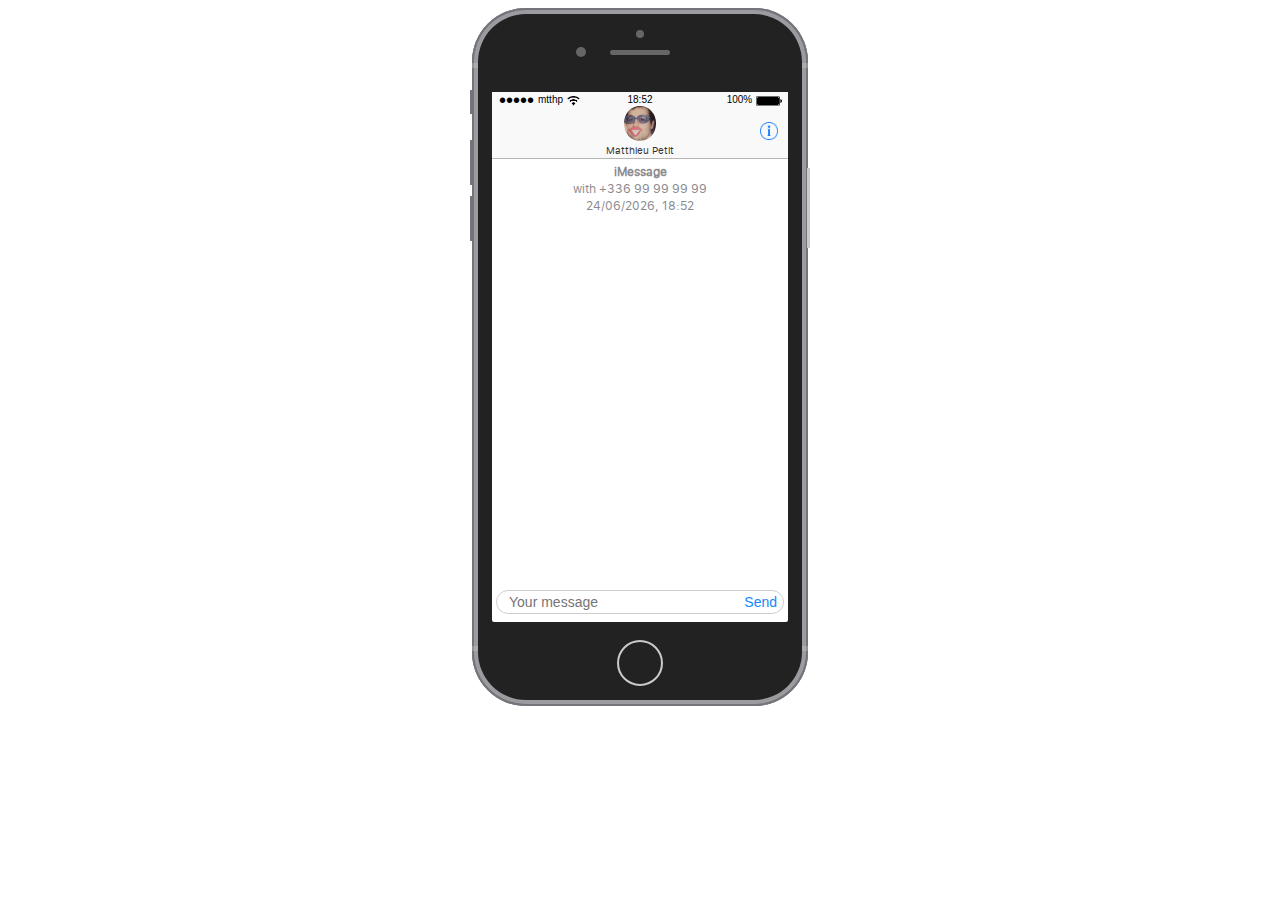
==== commit ee813b55: "[+] Chatbot version" ====
--- a/index.html
+++ b/index.html
@@ -1,197 +1,82 @@
-<!DOCTYPE HTML>
-<html>
-	<head>
-		<title>Matthieu Petit</title>
-		<meta charset="utf-8" />
-		<meta name="viewport" content="width=device-width, initial-scale=1" />
-		<meta property="og:title" content="Matthieu Petit" />
-		<meta property="og:description" content="Développeur Web/Mobile" />
-		<meta property="og:url" content="http://matthieupetit.tk" />
-		<meta property="og:image" content="http://matthieupetit.tk/images/hd/matthieupetit.tk-16by9.png" />
-
-		<!--[if lte IE 8]><script src="assets/js/ie/html5shiv.js"></script><![endif]-->
-		<link rel="stylesheet" href="assets/css/main.css" />
-		<link rel="shortcut icon" href="favicon.ico" type="image/x-icon" />
-		<!--[if lte IE 8]><link rel="stylesheet" href="assets/css/ie8.css" /><![endif]-->
-	</head>
-	<body>
-
-		<!-- Header -->
-		<section id="header">
-			<header>
-				<span class="image avatar"><a href="assets/pdf/Matthieu_Petit_CV.pdf" target="_blank"><img src="images/sd/me.jpg" alt="" /></a></span>
-				<h1 id="logo"><a href="assets/pdf/Matthieu_Petit_CV.pdf" target="_blank">Matthieu Petit</a></h1>
-				<p>Je suis un développeur Web/Mobile<br />
-				et je suis passionné par ce que je fais</p>
-			</header>
-			<nav id="nav">
-				<ul>
-					<li><a href="#about" class="active">À propos</a></li>
-					<li><a href="#skills">Compétences</a></li>
-					<li><a href="#works">Réalisations</a></li>
-					<li><a href="#contact">Me contacter</a></li>
-				</ul>
-			</nav>
-			<footer>
-				<ul class="icons">
-					<li><a href="https://twitter.com/mtthp" target="_blank" class="icon fa-twitter"><span class="label">Twitter</span></a></li>
-					<li><a href="https://www.reddit.com/user/mtthp/" target="_blank" class="icon fa-reddit"><span class="label">Reddit</span></a></li>
-					<li><a href="https://www.linkedin.com/in/mtthp" target="_blank" class="icon fa-linkedin"><span class="label">Linkedin</span></a></li>
-					<li><a href="https://github.com/mtthp" target="_blank" class="icon fa-github"><span class="label">Github</span></a></li>
-					<li><a href="https://gitlab.com/mtthp" target="_blank" class="icon fa-gitlab"><span class="label">Gitlab</span></a></li>
-					<li><a href="mailto:p.matthieu@me.com?Subject=OMG trop ouf ce CV" target="_top" class="icon fa-envelope"><span class="label">Email</span></a></li>
-					<li><a href="assets/pdf/Matthieu_Petit_CV.pdf" target="_blank" class="icon fa-file"><span class="label">PDF</span></a></li>
-				</ul>
-			</footer>
-		</section>
-
-		<!-- Wrapper -->
-			<div id="wrapper">
-
-				<!-- Main -->
-					<div id="main">
-
-						<!-- One -->
-						<section id="about">
-							<div class="container">
-								<header class="major">
-									<h2>Moi, efficace et souriant</h2>
-									<p>Ma biographie résumée en quelques lignes<br />
-									sur un super template réalisé par <a href="http://html5up.net">HTML5 UP</a>.</p>
-								</header>
-								<p>Ce site est destiné aux personnes qui ont du temps à me consacrer plutôt que d'aller faire un tour sur <a href="https://www.reddit.com/r/ProgrammerHumor/" target="_blank">/r/ProgrammerHumor</a></p>
-							</div>
-						</section>
-
-						<!-- Two -->
-						<section id="skills">
-							<div class="container">
-								<h3>Ce que je peux faire</h3>
-								<p>quand je suis à 110% de mes capacités</p>
-								<ul class="feature-icons">
-									<li class="fa-code">des API RESTful en PHP</li>
-									<li class="fa-terminal">Compiler en C</li>
-									<li class="fa-book">Documenter pleinement</li>
-									<li class="fa-code-fork">Collaborer avec Git</li>
-									<li class="fa-coffee">Boire beaucoup de <s>café</s> Java</li>
-									<li class="fa-users">Être Agile au sein d'une équipe</li>
-								</ul>
-							</div>
-						</section>
-
-						<!-- Three -->
-						<section id="works">
-							<div class="container">
-								<h3>Quelques unes de mes réalisations</h3>
-								<p></p>
-								<div class="features">
-									<article>
-										<a href="https://www.citizencam.tv" target="_blank" class="image">
-											<img src="https://www.citizencam.eu/wp-content/uploads/2017/01/citizemcam-diffuser-tv.gif" alt="CitizenCam TV Demo" />
-										</a>
-										<div class="inner">
-											<h4><a href="https://citizencam.tv" target="_blank">CitizenCam Studio/TV</a></h4>
-											<p>Plateforme Web destinée à la diffusion et l'édition d'évènements et d'enregistrements multi-vues.</p>
-										</div>
-									</article>
-									<article>
-										<a class="image">
-											<img src="images/sd/ctzc_record_demo.gif" alt="CitizenCam Record Demo" style="max-height: 200px; object-fit: contain;" />
-										</a>
-										<div class="inner">
-											<h4>CitizenCam Record</h4>
-											<p>Contrôler et interagir avec le matériel <a href="http://www.citizencam.eu" target="_blank">CitizenCam</a> Mobile au travers de votre téléphone ou de votre tablette Android !</p>
-										</div>
-									</article>
-									<article>
-										<a href="https://archi.link" target="_blank" class="image">
-											<img src="images/sd/archilink.jpg" alt="CitizenCam TV Demo"/>
-										</a>
-										<div class="inner">
-											<h4><a href="https://archi.link" target="_blank">archi.link</a></h4>
-											<p>Services open source dédiés aux architectes comme <a href="https://cloud.archi.link/" target="_blank"><b>ArchiCloud</b></a> (<a href="https://owncloud.org/" target="_blank">ownCloud</a>) ou <a href="https://visio.archi.link/" target="_blank"><b>ArchiVisio</b></a> (<a href="https://jitsi.org/jitsi-meet/" target="_blank">Jitsi Meet</a>).</p>
-										</div>
-									</article>
-									<article>
-										<a class="image">
-											<img src="images/sd/spiralface.jpg" alt="Spiral Watchface" onmouseover="this.setAttribute('src', 'images/sd/spiralface_real.jpg')" onmouseout="this.setAttribute('src', 'images/sd/spiralface.jpg')" />
-										</a>
-										<div class="inner">
-											<h4>Pebble Watchface</h4>
-											<p>Cadran d'affichage original, unique et coloré pour les montres <a href="http://pebble.com/">Pebble</a>.<br/>Existe aussi en version monochrome.</p>
-										</div>
-									</article>
-									<article>
-										<a href="https://github.com/superduper/BrightnessMenulet" target="_blank" class="image">
-											<img class="fit" src="images/sd/BrightnessMenulet.jpg" alt="BrightnessMenulet screenshot" />
-										</a>
-										<div class="inner">
-											<h4>Brightness Menulet</h4>
-											<p>Modifier la luminosité sur macOS via la barre des menus. Écrans multiples gérés.<br />Fork de <a href="https://github.com/superduper/BrightnessMenulet">Brightness Menulet</a>.</p>
-										</div>
-									</article>
-									<article>
-										<a href="https://vine.co/v/M1BMWAtjJ9g" target="_blank" class="image">
-											<img class="fit" src="images/sd/fruity_basket.jpg" alt="FruityBasket screenshot" />
-										</a>
-										<div class="inner">
-											<h4>Fruity Basket</h4>
-											<p>Mini-jeu en 2D réalisé pour Android/iOS à l'aide du framework libGDX.</p>
-										</div>
-									</article>
-								</div>
-							</div>
-						</section>
-
-						<!-- Four -->
-						<section id="contact">
-							<div class="container">
-								<h3>Me contacter</h3>
-								<p>Pour prendre un rendez-vous, vous <strong>pouvez</strong> laisser un message via ce formulaire.<br />Réponse d'ici 24h : </p>
-								<form action="https://formspree.io/p.matthieu@me.com" method="post">
-									<input type="hidden" name="_next" value="thanks.html" />
-									<div class="row uniform">
-										<div class="6u 12u(xsmall)"><input type="text" name="name" id="name" placeholder="Nom" /></div>
-										<div class="6u 12u(xsmall)"><input type="email" name="_replyto" id="email" placeholder="Email" required /></div>
-									</div>
-									<div class="row uniform">
-										<div class="12u"><input type="text" name="subject" id="subject" placeholder="Objet" /></div>
-									</div>
-									<div class="row uniform">
-										<div class="12u"><textarea name="message" id="message" placeholder="Votre message gentil" rows="6"></textarea></div>
-									</div>
-									<div class="row uniform">
-										<div class="12u">
-											<ul class="actions">
-												<li><input type="submit" class="special" value="Envoyer" /></li>
-												<li><input type="reset" value="Non, je préfère recommencer" /></li>
-											</ul>
-										</div>
-									</div>
-								</form>
-							</div>
-						</section>
-
-					</div>
-
-				<!-- Footer -->
-				<section id="footer">
-					<div class="container">
-						<ul class="copyright">
-							<li>&copy; Matthieu Petit. Tous droits réservés.</li><li>Design: <a href="https://html5up.net" target="_blank">HTML5 UP</a></li>
-						</ul>
-					</div>
-				</section>
-
-			</div>
-
-		<!-- Scripts -->
-		<script src="assets/js/jquery.min.js"></script>
-		<script src="assets/js/jquery.scrollzer.min.js"></script>
-		<script src="assets/js/jquery.scrolly.min.js"></script>
-		<script src="assets/js/skel.min.js"></script>
-		<script src="assets/js/util.js"></script>
-		<!--[if lte IE 8]><script src="assets/js/ie/respond.min.js"></script><![endif]-->
-		<script src="assets/js/main.js"></script>
-	</body>
+<html>
+	<head>
+		<title>Matthieu Petit</title>
+		<meta charset="utf-8" />
+		<meta name="viewport" content="width=device-width, initial-scale=1" />
+		<meta property="og:title" content="Matthieu Petit" />
+		<meta property="og:description" content="Développeur Web/Mobile" />
+		<meta property="og:url" content="http://matthieupetit.cf" />
+		<meta property="og:image" content="http://matthieupetit.cf/images/hd/matthieupetit.tk-16by9.png" />
+		<link rel="shortcut icon" href="favicon.ico" type="image/x-icon" />
+
+		<!-- https://codepen.io/adobewordpress/pen/wGGMaV -->
+		<!-- https://codepen.io/fauxparse/pen/ebvEG/ -->
+		<!-- https://codepen.io/fusco/pen/XbpaYv -->
+		<link rel="stylesheet" href="css/devices.min.css">
+		<link rel="stylesheet" href="css/index.css">
+	</head>
+	<body>
+		<div class="device device-iphone-8 device-spacegray">
+            <div class="device-frame">
+            	<div class="device-content">
+            		<div class="header">
+            			<div class="status-bar">
+            				<div class="network"><a href="https://github.com/mtthp" target="_blank" style="text-decoration: inherit; color: inherit;">mtthp</a><img src="img/icons/wifi_black.png"></div>
+							<div class="time">00:00</div>
+							<div class="icons">100%<img src="img/icons/battery_full_black.png"></div>
+            			</div>
+            			<a class="header-content" href="./assets/Matthieu-Petit-CV.pdf" target="_blank" style="text-decoration: inherit; color: inherit;">
+            				<img class="photo" src="./img/me_128.png" />
+            				<div class="name">Matthieu Petit</div>
+            				<div class="more"></div>
+            			</a>
+            		</div>
+	              	<div class="messages">
+						<div class="title"><strong style="display: inherit;">iMessage</strong> with +336 99 99 99 99<br /><span class="starting-date">12/04/2017, 22:16</span></div>
+					</div>
+					<div class="input">
+						<input type="text" placeholder="Your message" autofocus/>
+						<input type="submit" value="Send"/>
+					</div>
+				</div>
+            </div>
+            <div class="device-stripe"></div>
+            <div class="device-header"></div>
+            <div class="device-sensors"></div>
+            <div class="device-btns"></div>
+            <div class="device-power"></div>
+          </div>
+
+		<script src="js/ApiAi.min.js"></script>
+		<script src="js/index.js"></script>
+		<script type="text/javascript">
+			var input = document.querySelector('input')
+			input.addEventListener('keyup', function(event){
+			  toggleType(this.value.length > 0, true)
+			})
+
+			input.addEventListener('change', function(event){
+			  var message = this.value
+			  this.value = ""
+			  toggleType(false, true)
+			  addMessage(message, true)
+			  sendMessage(message)
+			})
+
+			var d = new Date();
+  			var h = addLeadingZero(d.getHours())
+  			var m = addLeadingZero(d.getMinutes())
+  			var s = addLeadingZero(d.getSeconds())
+  			document.querySelector('.status-bar .time').innerHTML = h + ":" + m
+  			var day = addLeadingZero(d.getDate())
+  			var month = addLeadingZero(d.getMonth())
+  			var year = d.getFullYear()
+  			document.querySelector('.messages .title .starting-date').innerHTML = day + '/' + month + '/' + year + ', ' + h + ":" + m
+			setInterval(function() {
+				var d = new Date();
+  				document.querySelector('.status-bar .time').innerHTML = addLeadingZero(d.getHours()) + ":" + addLeadingZero(d.getMinutes())
+			}, 60000)
+			sendEvent("WELCOME");
+		</script>
+	</body>
 </html>--- a/css/devices.min.css
+++ b/css/devices.min.css
@@ -0,0 +1 @@
+/*! Devices.css v0.1.15 | MIT License | github.com/picturepan2/devices.css */.device,.device *,.device ::after,.device ::before,.device::after,.device::before{box-sizing:border-box;display:block}.device{position:relative;transform:scale(1);z-index:1}.device .device-frame{z-index:1}.device .device-content{background-color:#fff;background-position:center center;background-size:cover;object-fit:cover;position:relative}.device-iphone-x{height:694px;width:342px}.device-iphone-x .device-frame{background:#222;border-radius:54px;box-shadow:inset 0 0 2px 2px #c8cacb,inset 0 0 0 6px #e2e3e4;height:694px;padding:22px;width:342px}.device-iphone-x .device-content{border-radius:32px;height:650px;width:300px}.device-iphone-x .device-stripe::after,.device-iphone-x .device-stripe::before{border:solid rgba(51,51,51,.25);border-width:0 6px;content:"";height:5px;left:0;position:absolute;width:100%;z-index:9}.device-iphone-x .device-stripe::after{top:68px}.device-iphone-x .device-stripe::before{bottom:68px}.device-iphone-x .device-header{background:#222;border-bottom-left-radius:16px;border-bottom-right-radius:16px;height:24px;left:50%;margin-left:-82px;position:absolute;top:22px;width:164px}.device-iphone-x .device-header::after,.device-iphone-x .device-header::before{content:"";height:6px;position:absolute;top:0;width:6px}.device-iphone-x .device-header::after{background:radial-gradient(circle at bottom left,transparent 0,transparent 75%,#222 75%,#222 100%);left:-6px}.device-iphone-x .device-header::before{background:radial-gradient(circle at bottom right,transparent 0,transparent 75%,#222 75%,#222 100%);right:-6px}.device-iphone-x .device-sensors::after,.device-iphone-x .device-sensors::before{content:"";position:absolute}.device-iphone-x .device-sensors::after{background:#444;border-radius:2.5px;height:5px;left:50%;margin-left:-20px;top:26px;width:40px}.device-iphone-x .device-sensors::before{background:#444;border-radius:50%;height:11px;left:50%;margin-left:30px;top:23px;width:11px}.device-iphone-x .device-btns{background:#c8cacb;height:26px;left:-2px;position:absolute;top:92px;width:3px}.device-iphone-x .device-btns::after,.device-iphone-x .device-btns::before{background:#c8cacb;content:"";height:50px;left:0;position:absolute;width:3px}.device-iphone-x .device-btns::after{top:48px}.device-iphone-x .device-btns::before{top:112px}.device-iphone-x .device-power{background:#c8cacb;height:80px;position:absolute;right:-2px;top:160px;width:3px}.device-iphone-8{height:698px;width:336px}.device-iphone-8 .device-frame{background:#fff;border-radius:54px;box-shadow:inset 0 0 0 2px #c8cacb,inset 0 0 0 6px #e2e3e4;height:698px;padding:82px 18px;width:336px}.device-iphone-8 .device-content{border:2px solid #222;border-radius:4px;height:534px;width:300px}.device-iphone-8 .device-stripe::after,.device-iphone-8 .device-stripe::before{border:solid rgba(51,51,51,.15);border-width:0 6px;content:"";height:5px;left:0;position:absolute;width:100%;z-index:9}.device-iphone-8 .device-stripe::after{top:55px}.device-iphone-8 .device-stripe::before{bottom:55px}.device-iphone-8 .device-header{border:2px solid #c8cacb;border-radius:50%;bottom:20px;height:46px;left:50%;margin-left:-23px;position:absolute;width:46px}.device-iphone-8 .device-sensors{background:#666;border-radius:2.5px;height:5px;left:50%;margin-left:-30px;position:absolute;top:41.5px;width:60px}.device-iphone-8 .device-sensors::after,.device-iphone-8 .device-sensors::before{background:#666;border-radius:50%;content:"";position:absolute}.device-iphone-8 .device-sensors::after{height:8px;left:50%;margin-left:-4px;top:-20px;width:8px}.device-iphone-8 .device-sensors::before{height:10px;left:-34px;margin-top:-5px;top:50%;width:10px}.device-iphone-8 .device-btns{background:#c8cacb;height:24px;left:-2px;position:absolute;top:82px;width:3px}.device-iphone-8 .device-btns::after,.device-iphone-8 .device-btns::before{background:#c8cacb;content:"";height:45px;left:0;position:absolute;width:3px}.device-iphone-8 .device-btns::after{top:50px}.device-iphone-8 .device-btns::before{top:106px}.device-iphone-8 .device-power{background:#c8cacb;height:80px;position:absolute;right:-2px;top:160px;width:3px}.device-iphone-8.device-gold .device-frame{box-shadow:inset 0 0 0 2px #e4b08a,inset 0 0 0 6px #f7e8dd}.device-iphone-8.device-gold .device-header{border-color:#e4b08a}.device-iphone-8.device-gold .device-btns,.device-iphone-8.device-gold .device-btns::after,.device-iphone-8.device-gold .device-btns::before{background:#e4b08a}.device-iphone-8.device-gold .device-power{background:#e4b08a}.device-iphone-8.device-spacegray .device-frame{background:#222;box-shadow:inset 0 0 0 2px #74747a,inset 0 0 0 6px #9b9ba0}.device-iphone-8.device-spacegray .device-stripe::after,.device-iphone-8.device-spacegray .device-stripe::before{border-color:rgba(204,204,204,.35)}.device-iphone-8.device-spacegray .device-btns,.device-iphone-8.device-spacegray .device-btns::after,.device-iphone-8.device-spacegray .device-btns::before{background:#74747a}.device-google-pixel-2-xl{height:744px;width:360px}.device-google-pixel-2-xl .device-frame{background:#121212;border-radius:36px;box-shadow:inset 0 0 0 2px #cfcfcf,inset 0 0 0 6px #9c9c9c;height:740px;padding:50px 20px;width:360px}.device-google-pixel-2-xl .device-content{border-radius:24px;height:640px;width:320px}.device-google-pixel-2-xl .device-header{height:740px;left:50%;margin-left:-135px;position:absolute;top:0;width:270px}.device-google-pixel-2-xl .device-header::after,.device-google-pixel-2-xl .device-header::before{background:#333;border-radius:2.5px;content:"";height:5px;left:50%;margin-left:-65px;margin-top:-2.5px;position:absolute;width:130px}.device-google-pixel-2-xl .device-header::after{top:20px}.device-google-pixel-2-xl .device-header::before{bottom:26px}.device-google-pixel-2-xl .device-sensors{background:#333;border-radius:5px;height:12px;left:45px;margin-top:-6px;position:absolute;top:32px;width:12px}.device-google-pixel-2-xl .device-btns{background:#cfcfcf;height:94px;position:absolute;right:-2px;top:274px;width:3px}.device-google-pixel-2-xl .device-power{background:#cfcfcf;height:48px;position:absolute;right:-2px;top:174px;width:3px}.device-google-pixel{height:744px;width:360px}.device-google-pixel .device-frame{background:#f7f7f8;border-radius:54px;box-shadow:inset 0 0 0 2px #c8cacb,inset 0 0 0 6px #e2e3e4,inset 0 0 0 10px #fff;height:744px;padding:82px 18px 86px 18px;width:360px}.device-google-pixel .device-content{border:2px solid #222;border-radius:2px;height:576px;width:324px}.device-google-pixel .device-stripe{border-top:6px solid rgba(51,51,51,.15);bottom:0;left:254px;position:absolute;top:0;width:8px}.device-google-pixel .device-stripe::after,.device-google-pixel .device-stripe::before{border:solid rgba(51,51,51,.15);border-width:0 6px;content:"";height:10px;left:-254px;position:absolute;width:360px;z-index:9}.device-google-pixel .device-stripe::after{top:60px}.device-google-pixel .device-stripe::before{bottom:46px}.device-google-pixel .device-sensors{background:#ddd;border-radius:2.5px;height:5px;left:50%;margin-left:-39px;margin-top:-2.5px;position:absolute;top:41px;width:78px}.device-google-pixel .device-sensors::after,.device-google-pixel .device-sensors::before{background:#333;border-radius:6px;content:"";position:absolute}.device-google-pixel .device-sensors::after{height:12px;left:50%;margin-left:-14px;top:21.5px;width:28px}.device-google-pixel .device-sensors::before{height:10px;left:-81px;margin-top:-5px;top:50%;width:10px}.device-google-pixel .device-btns{background:#c8cacb;height:102px;position:absolute;right:-2px;top:298px;width:3px}.device-google-pixel .device-power{background:#c8cacb;height:50px;position:absolute;right:-2px;top:184px;width:3px}.device-google-pixel.device-black .device-frame{background:#211d1c;box-shadow:inset 0 0 0 2px #363635,inset 0 0 0 6px #6a6967,inset 0 0 0 10px #3d3533}.device-google-pixel.device-black .device-stripe,.device-google-pixel.device-black .device-stripe::after,.device-google-pixel.device-black .device-stripe::before{border-color:rgba(13,13,13,.35)}.device-google-pixel.device-black .device-sensors{background:#444}.device-google-pixel.device-black .device-sensors::after{background:#0d0d0d}.device-google-pixel.device-black .device-btns,.device-google-pixel.device-black .device-btns::after,.device-google-pixel.device-black .device-btns::before{background:#363635}.device-google-pixel.device-black .device-power{background:#363635}.device-google-pixel.device-blue .device-frame{box-shadow:inset 0 0 0 2px #2a5aff,inset 0 0 0 6px #7695ff,inset 0 0 0 10px #fff}.device-google-pixel.device-blue .device-btns,.device-google-pixel.device-blue .device-btns::after,.device-google-pixel.device-blue .device-btns::before{background:#2a5aff}.device-google-pixel.device-blue .device-power{background:#2a5aff}.device-galaxy-s8{height:686px;width:316px}.device-galaxy-s8 .device-frame{background:#222;border:solid #cfcfcf;border-radius:46px;border-width:4px 0;box-shadow:inset 0 0 0 2px #9c9c9c;height:686px;padding:40px 8px 34px 8px;width:316px}.device-galaxy-s8 .device-content{border:2px solid #222;border-radius:28px;height:617px;width:300px}.device-galaxy-s8 .device-stripe::after,.device-galaxy-s8 .device-stripe::before{border:solid rgba(51,51,51,.15);border-width:4px 0;content:"";height:686px;position:absolute;top:0;width:5px;z-index:9}.device-galaxy-s8 .device-stripe::after{left:40px}.device-galaxy-s8 .device-stripe::before{right:40px}.device-galaxy-s8 .device-sensors{background:#666;border-radius:2.5px;height:4px;left:50%;margin-left:-20px;margin-top:-2px;position:absolute;top:26px;width:40px}.device-galaxy-s8 .device-sensors::after,.device-galaxy-s8 .device-sensors::before{background:#666;border-radius:50%;content:"";position:absolute;top:50%}.device-galaxy-s8 .device-sensors::after{box-shadow:-160px 0 #333,-145px 0 #333,-200px 0 #333;height:6px;margin-top:-3px;right:-75px;width:6px}.device-galaxy-s8 .device-sensors::before{box-shadow:155px 0 #666;height:10px;left:-75px;margin-top:-5px;width:10px}.device-galaxy-s8 .device-btns{background:#9c9c9c;border-radius:2px 0 0 2px;height:98px;left:-2px;position:absolute;top:120px;width:3px}.device-galaxy-s8 .device-btns::after{background:#9c9c9c;border-radius:2px 0 0 2px;content:"";height:45px;left:0;position:absolute;top:138px;width:3px}.device-galaxy-s8 .device-power{background:#9c9c9c;border-radius:0 2px 2px 0;height:46px;position:absolute;right:-2px;top:218px;width:3px}.device-galaxy-s8.device-blue .device-frame{border-color:#a3c5e8;box-shadow:inset 0 0 0 2px #5192d4}.device-galaxy-s8.device-blue .device-stripe::after,.device-galaxy-s8.device-blue .device-stripe::before{border-color:rgba(255,255,255,.35)}.device-galaxy-s8.device-blue .device-btns,.device-galaxy-s8.device-blue .device-btns::after{background:#5192d4}.device-galaxy-s8.device-blue .device-power{background:#5192d4}.device-ipad-pro{height:804px;width:560px}.device-ipad-pro .device-frame{background:#fff;border-radius:38px;box-shadow:inset 0 0 0 2px #c8cacb,inset 0 0 0 6px #e2e3e4;height:804px;padding:62px 25px;width:560px}.device-ipad-pro .device-content{border:2px solid #222;border-radius:2px;height:680px;width:510px}.device-ipad-pro .device-header{border:2px solid #c8cacb;border-radius:50%;bottom:17px;height:34px;left:50%;margin-left:-17px;position:absolute;width:34px}.device-ipad-pro .device-sensors{background:#666;border-radius:50%;height:10px;left:50%;margin-left:-5px;margin-top:-5px;position:absolute;top:34px;width:10px}.device-ipad-pro.device-gold .device-frame{box-shadow:inset 0 0 0 2px #e4b08a,inset 0 0 0 6px #f7e8dd}.device-ipad-pro.device-gold .device-header{border-color:#e4b08a}.device-ipad-pro.device-rosegold .device-frame{box-shadow:inset 0 0 0 2px #f6a69a,inset 0 0 0 6px #facfc9}.device-ipad-pro.device-rosegold .device-header{border-color:#f6a69a}.device-ipad-pro.device-spacegray .device-frame{background:#222;box-shadow:inset 0 0 0 2px #818187,inset 0 0 0 6px #9b9ba0}.device-ipad-pro.device-spacegray .device-header{border-color:#818187}.device-surface-pro{height:394px;width:561px}.device-surface-pro .device-frame{background:#0d0d0d;border-radius:10px;box-shadow:inset 0 0 0 2px #c8c8c8;height:394px;margin:0 auto;padding:26px 24px;width:561px}.device-surface-pro .device-content{border:2px solid #121212;border-radius:2px;height:342px;width:513px}.device-surface-pro .device-btns::after,.device-surface-pro .device-btns::before{background:#c8c8c8;content:"";height:2px;position:absolute;top:-2px}.device-surface-pro .device-btns::after{left:48px;width:26px}.device-surface-pro .device-btns::before{left:94px;width:48px}.device-surface-pro .device-sensors{background:#333;border-radius:50%;height:6px;left:50%;margin-left:-3px;margin-top:-3px;position:absolute;top:14px;width:6px}.device-surface-book{height:424px;width:728px}.device-surface-book .device-frame{background:#0d0d0d;border-radius:12px;box-shadow:inset 0 0 0 2px #c8c8c8;height:408px;margin:0 auto;padding:24px 22px;position:relative;width:584px}.device-surface-book .device-content{border:2px solid #121212;border-radius:2px;height:360px;width:540px}.device-surface-book .device-btns::after,.device-surface-book .device-btns::before{background:#c8c8c8;content:"";height:2px;position:absolute;top:-2px}.device-surface-book .device-btns::after{left:122px;width:20px}.device-surface-book .device-btns::before{left:168px;width:44px}.device-surface-book .device-power{background:linear-gradient(to bottom,#eee,#c8c8c8);border:solid #c8c8c8;border-radius:2px;border-width:0 2px;height:12px;margin-top:4px;position:relative;width:728px}.device-surface-book .device-power::after,.device-surface-book .device-power::before{content:"";position:absolute}.device-surface-book .device-power::after{background:radial-gradient(circle at center,#eee 0,#eee 95%,#a2a1a1 100%);border-radius:0 0 6px 6px;height:8px;left:50%;margin-left:-125px;top:0;width:250px;z-index:1}.device-surface-book .device-power::before{background:linear-gradient(to bottom,#eee,#c8c8c8);border-radius:2px 2px 0 0;bottom:12px;height:8px;left:50%;margin-left:-292px;width:584px}.device-macbook-pro{height:444px;width:740px}.device-macbook-pro .device-frame{background:#0d0d0d;border-radius:20px;box-shadow:inset 0 0 0 2px #c8cacb;height:428px;margin:0 auto;padding:29px 19px 39px 19px;position:relative;width:614px}.device-macbook-pro .device-frame::after{background:#272626;border-radius:0 0 20px 20px;bottom:2px;content:"";height:26px;left:2px;position:absolute;width:610px}.device-macbook-pro .device-frame::before{bottom:10px;color:#c8cacb;content:"MacBook Pro";font-size:12px;height:16px;left:50%;line-height:16px;margin-left:-100px;position:absolute;text-align:center;width:200px;z-index:1}.device-macbook-pro .device-content{border:2px solid #121212;border-radius:2px;height:360px;width:576px}.device-macbook-pro .device-power{background:#e2e3e4;border:solid #d5d6d8;border-radius:2px 2px 0 0;border-width:2px 4px 0 4px;height:14px;margin-top:-10px;position:relative;width:740px;z-index:9}.device-macbook-pro .device-power::after,.device-macbook-pro .device-power::before{content:"";position:absolute}.device-macbook-pro .device-power::after{background:#d5d6d8;border-radius:0 0 10px 10px;box-shadow:inset 0 0 4px 2px #babdbf;height:10px;left:50%;margin-left:-60px;top:-2px;width:120px}.device-macbook-pro .device-power::before{background:#a0a3a7;border-radius:0 0 180px 180px/0 0 12px 12px;box-shadow:inset 0 -2px 6px 0 #474a4d;height:12px;left:-4px;margin:0 auto;top:10px;width:740px}.device-macbook-pro.device-spacegray .device-frame{box-shadow:inset 0 0 0 2px #767a7d}.device-macbook-pro.device-spacegray .device-power{background:#909496;border-color:#767a7d}.device-macbook-pro.device-spacegray .device-power::after{background:#83878a;box-shadow:inset 0 0 4px 2px #6a6d70}.device-macbook-pro.device-spacegray .device-power::before{background:#515456;box-shadow:inset 0 -2px 6px 0 #000}.device-macbook{height:432px;width:740px}.device-macbook .device-frame{background:#0d0d0d;border-radius:20px;box-shadow:inset 0 0 0 2px #c8cacb;height:428px;margin:0 auto;padding:29px 19px 39px 19px;position:relative;width:614px}.device-macbook .device-frame::after{background:#272626;border-radius:0 0 20px 20px;bottom:2px;content:"";height:26px;left:2px;position:absolute;width:610px}.device-macbook .device-frame::before{bottom:10px;color:#c8cacb;content:"MacBook";font-size:12px;height:16px;left:50%;line-height:16px;margin-left:-100px;position:absolute;text-align:center;width:200px;z-index:1}.device-macbook .device-content{border:2px solid #121212;border-radius:2px;height:360px;width:576px}.device-macbook .device-power{background:#e2e3e4;border:solid #d5d6d8;border-radius:2px 2px 0 0;border-width:0 4px;height:4px;margin-top:-10px;position:relative;width:740px;z-index:9}.device-macbook .device-power::after,.device-macbook .device-power::before{content:"";position:absolute}.device-macbook .device-power::after{background:radial-gradient(circle at center,#e2e3e4 0,#e2e3e4 85%,#a0a3a7 100%);border:solid #adb0b3;border-width:0 2px;height:4px;left:50%;margin-left:-60px;width:120px}.device-macbook .device-power::before{background:#a0a3a7;border-radius:0 0 180px 180px/0 0 10px 10px;box-shadow:inset 0 -2px 6px 0 #474a4d;height:10px;left:-4px;margin:0 auto;top:4px;width:740px}.device-macbook.device-gold .device-frame{box-shadow:inset 0 0 0 2px #edccb4}.device-macbook.device-gold .device-power{background:#f7e8dd;border-color:#edccb4}.device-macbook.device-gold .device-power::after{background:radial-gradient(circle at center,#f7e8dd 0,#f7e8dd 85%,#dfa276 100%);border-color:#e4b08a}.device-macbook.device-gold .device-power::before{background:#edccb4;box-shadow:inset 0 -2px 6px 0 #83491f}.device-macbook.device-rosegold .device-frame{box-shadow:inset 0 0 0 2px #f6a69a}.device-macbook.device-rosegold .device-power{background:#facfc9;border-color:#f6a69a}.device-macbook.device-rosegold .device-power::after{background:radial-gradient(circle at center,#facfc9 0,#facfc9 85%,#ef6754 100%);border-color:#f6a69a}.device-macbook.device-rosegold .device-power::before{background:#f6a69a;box-shadow:inset 0 -2px 6px 0 #851b0c}.device-macbook.device-spacegray .device-frame{box-shadow:inset 0 0 0 2px #767a7d}.device-macbook.device-spacegray .device-power{background:#909496;border-color:#767a7d}.device-macbook.device-spacegray .device-power::after{background:radial-gradient(circle at center,#909496 0,#909496 85%,#515456 100%);border-color:#5d6163}.device-macbook.device-spacegray .device-power::before{background:#515456;box-shadow:inset 0 -2px 6px 0 #000}.device-surface-studio{height:506px;width:640px}.device-surface-studio .device-frame{background:#0d0d0d;border-radius:10px;box-shadow:inset 0 0 0 2px #000;height:440px;padding:20px;width:640px}.device-surface-studio .device-content{border:2px solid #121212;border-radius:2px;height:400px;width:600px}.device-surface-studio .device-stripe{background:#444;border-radius:0 0 2px 2px;bottom:0;height:4px;left:50%;margin-left:-117px;position:absolute;width:234px}.device-surface-studio .device-stripe::after,.device-surface-studio .device-stripe::before{content:"";left:50%;position:absolute;top:-75px}.device-surface-studio .device-stripe::after{border:6px solid #d5d6d8;border-radius:0 0 18px 18px;border-top:0;box-shadow:inset 0 0 0 4px #c8cacb;height:60px;margin-left:-140px;width:280px;z-index:-1}.device-surface-studio .device-stripe::before{border:15px solid #e2e3e4;border-radius:0 0 4px 4px;border-top:0;height:70px;margin-left:-150px;width:300px;z-index:-2}.device-surface-studio .device-power{background:#eff0f0;border:solid #e2e3e4;border-radius:0 0 2px 2px;border-width:0 4px 2px 4px;height:32px;margin:30px auto 0 auto;position:relative;width:250px}.device-surface-studio .device-power::after{background:#adb0b3;content:"";height:2px;left:-4px;position:absolute;top:4px;width:250px}.device-imac-pro{height:484px;width:624px}.device-imac-pro .device-frame{background:#0d0d0d;border-radius:18px;box-shadow:inset 0 0 0 2px #080808;height:428px;padding:24px 24px 80px 24px;position:relative;width:624px}.device-imac-pro .device-frame::after{background:#2f2e33;border-radius:0 0 18px 18px;bottom:2px;content:"";height:54px;left:2px;position:absolute;width:620px}.device-imac-pro .device-frame::before{bottom:15px;color:#0d0d0d;content:"";font-size:24px;height:24px;left:50%;line-height:24px;margin-left:-100px;position:absolute;text-align:center;width:200px;z-index:9}.device-imac-pro .device-content{border:2px solid #121212;border-radius:2px;height:324px;width:576px}.device-imac-pro .device-power::after,.device-imac-pro .device-power::before{content:""}.device-imac-pro .device-power::after{background:#222225;border-radius:2px;height:6px;margin:0 auto;position:relative;width:180px}.device-imac-pro .device-power::before{border:solid transparent;border-bottom-color:#333;border-width:0 8px 50px 8px;height:50px;margin:0 auto;position:relative;width:130px}.device-apple-watch{height:234px;width:200px}.device-apple-watch .device-frame{background:#0d0d0d;border-radius:40px;box-shadow:inset 0 0 2px 2px #adb0b3,inset 0 0 0 6px #e2e3e4,inset 0 0 0 8px #e2e3e4;height:234px;padding:32px;position:relative;width:200px}.device-apple-watch .device-frame::after{border-radius:30px;box-shadow:inset 0 0 25px 0 rgba(255,255,255,.75);content:"";height:216px;left:9px;position:absolute;top:9px;width:182px}.device-apple-watch .device-content{border:2px solid #121212;border-radius:2px;height:170px;width:136px}.device-apple-watch .device-btns{background:#e2e3e4;border-left:2px solid #adb0b3;border-radius:8px 4px 4px 8px/20px 4px 4px 20px;box-shadow:inset 0 0 2px 2px #adb0b3;height:44px;position:absolute;right:-10px;top:52px;width:16px;z-index:9}.device-apple-watch .device-btns::after{background:#e2e3e4;border-radius:4px 2px 2px 4px/10px 2px 2px 10px;box-shadow:inset 0 0 1px 2px #adb0b3;content:"";height:66px;position:absolute;right:6px;top:68px;width:8px}.device-apple-watch .device-btns::before{background:#adb0b3;box-shadow:0 -16px #adb0b3,0 -12px #adb0b3,0 -8px #adb0b3,0 -4px #adb0b3,0 4px #adb0b3,0 8px #adb0b3,0 12px #adb0b3,0 16px #adb0b3;content:"";height:2px;margin-top:-1px;position:absolute;right:0;top:50%;width:6px}--- a/css/index.css
+++ b/css/index.css
@@ -0,0 +1,410 @@
+* {
+  -webkit-font-smoothing: antialiased;
+  -moz-osx-font-smoothing: grayscale;
+}
+
+html {
+  display: table;
+  height: 100%;
+  width: 100%;
+}
+body {
+  display: table-cell;
+  vertical-align: middle;
+  background: white;
+  font: 14px "Helvetica Neue", Helvetica, Arial, sans-serif;
+}
+
+body > * {
+  margin: auto;
+}
+
+@font-face {
+  font-family: "SFUIDisplay";
+  src: url(../fonts/SFUIText-Regular.ttf) format("truetype");
+}
+
+.device-content {
+  font-family: "SFUIDisplay";
+}
+
+.header {
+  width: 100%;
+    height: 67px;
+    z-index: 1000;
+    background-color: rgb(249, 249, 249);
+    border-bottom: 1px solid #b5b5b5;
+}
+
+.header .status-bar {
+  position: relative;
+  width: 100%;
+  height: 12px;
+  padding: 2px;
+  font-size: 10px;
+  font-weight: 400;
+  line-height: 12px;
+  color: #000;
+  text-align: center;
+  font-family: Helvetica, Arial, sans-serif;
+}
+
+.header .status-bar .network {
+  float: left;
+}
+
+.header .status-bar .network * {
+
+  display: inline-block;
+}
+
+.header .status-bar .network:before {
+  content: '•••••';
+  font-size: 20px;
+  padding-left: 5px;
+  padding-right: 4px;
+  vertical-align: middle;
+  display: inline-block;
+}
+
+.header .status-bar .network:after {
+  content:'';
+  background: url("../img/icons/wifi_black.png") no-repeat;
+  display: inline-block;
+}
+
+.header .status-bar .icons {
+  float: right;
+}
+
+.header .status-bar img {
+  margin: 0 4px;
+  height: 10px;
+  display: inline-block;
+  vertical-align: bottom;
+}
+
+.header .status-bar .time {
+  display: inline-block;
+  position: absolute;
+  left: 50%;
+  transform: translateX(-50%);
+  font-weight: 500;
+}
+
+.header .header-content {
+  clear: both;
+  width: 100%;
+    height: calc(100% - 16px);
+    text-align: center;
+    position: relative;
+}
+
+.header .header-content img {
+  max-height: calc(100% - 15px);
+  margin: auto;
+  border-radius: 50%;
+}
+
+.header .header-content .name {
+  margin-top: 2px;
+  font-size: 10px;
+      opacity: 0.8;
+      font-family: "SFUIDisplay";
+}
+
+.header .header-content .more {
+  position: absolute;
+  top: calc(50% - 9px);
+  right: 0;
+  margin-right: 10px;
+  height: 18px;
+  width: 18px;
+  background: url(../img/information.png) no-repeat;
+  background-size: contain;
+}
+
+.messages {
+  display: block;
+  overflow-x: hidden;
+  overflow-y: scroll;
+  position: relative;
+  height: calc(100% - 36px - 67px);
+  width: 100%;
+  padding: 4px;
+}
+
+@keyframes slideInFromLeft {
+  0% {
+    transform: translateY(50%);
+    opacity: 0;
+  }
+  100% {
+    transform: translateY(0);
+    opacity: 1;
+  }
+}
+
+.message {
+  animation-duration: 1.5s; /* the duration of the animation */
+animation-timing-function: ease-out; /* how the animation will behave */
+animation-delay: 0s; /* how long to delay the animation from starting */
+animation-iteration-count: 1; /* how many times the animation will play */
+animation-name: slideInFromLeft; /* the name of the animation we defined above */
+  margin: 0 0 0.5em;
+  padding: 0 0.5em;
+  overflow: hidden;
+}
+
+.message p {
+  margin: 0;
+  border-radius: 1em;
+  padding: 0.5em 1em;
+  background: #e5e5ea;
+  max-width: 75%;
+  clear: both;
+  position: relative;
+}
+
+.message p::after {
+      box-sizing: initial;
+}
+
+.message.them p {
+  float: left;
+}
+
+.message.them p::after {
+  content: "";
+  position: absolute;
+  left: -0.5em;
+  bottom: 0;
+  width: 0.5em;
+  height: 1em;
+  border-right: 0.5em solid #e5e5ea;
+  border-bottom-right-radius: 1em 0.5em;
+}
+
+.message.me p {
+  float: right;
+}
+
+.message.me p {
+  background-color: #1289fe;
+  color: white;
+  margin-left:auto;
+  margin-right:0;
+}
+.message.me p::after {
+  content: "";
+  position: absolute;
+  right: -0.5em;
+  bottom: 0;
+  width: 0.5em;
+  height: 1em;
+  border-left: 0.5em solid #1289fe;
+  border-bottom-left-radius: 1em 0.5em;
+}
+
+.message .date {
+  transition:all .5s;
+  height: 1em;
+  white-space:nowrap;
+  vertical-align:middle;
+  color: #8b8b90;
+  opacity: 1;
+  font-size: 12px;
+  text-align: center;
+}
+
+.message:not(:hover) .date {
+  height: 0px;
+  opacity: 0;
+}
+
+.message:hover .date {
+  margin-bottom: 4px;
+}
+
+.messages .title {
+  white-space:nowrap;
+  vertical-align:middle;
+  color: #8b8b90;
+  opacity: 1;
+  font-size: 12px;
+  text-align: center;
+  margin-bottom: 8px;
+}
+
+.typing-indicator {
+  background-color: #E6E7ED;
+  will-change: transform;
+  width: auto;
+  border-radius: 50px;
+  padding: 10px;
+  margin-bottom: 8px;
+  display: table !important;
+  position: relative;
+  -webkit-animation: 2s bulge infinite ease-out;
+  animation: 2s bulge infinite ease-out;
+}
+
+.typing-indicator.them {
+  margin-left: 8px;
+}
+
+.typing-indicator.me {
+  margin-left: auto;
+  margin-right: 8px;
+}
+
+.typing-indicator::before, .typing-indicator::after {
+  content: '';
+  position: absolute;
+  bottom: -1px;
+  height: 10px;
+  width: 10px;
+  border-radius: 50%;
+  background-color: #E6E7ED;
+}
+
+.typing-indicator.them::before, .typing-indicator.them::after {
+  left: -1px;
+}
+
+.typing-indicator.me::before, .typing-indicator.me::after {
+  right: -1px;
+}
+
+.typing-indicator.them::after {
+  height: 5px;
+  width: 5px;
+  left: -5px;
+  bottom: -5px;
+}
+
+.typing-indicator.me::after {
+  height: 5px;
+  width: 5px;
+  right: -5px;
+  bottom: -5px;
+}
+
+.typing-indicator span {
+  height: 7px;
+  width: 7px;
+  float: left;
+  margin: 0 1px;
+  background-color: #9E9EA1;
+  display: block;
+  border-radius: 50%;
+  opacity: 0.4;
+}
+
+.typing-indicator.them span:nth-of-type(1),
+.typing-indicator.me span:nth-of-type(3) {
+  -webkit-animation: 1s blink infinite 0.3333s;
+  animation: 1s blink infinite 0.3333s;
+}
+
+.typing-indicator span:nth-of-type(2) {
+  -webkit-animation: 1s blink infinite 0.6666s;
+  animation: 1s blink infinite 0.6666s;
+}
+
+.typing-indicator.them span:nth-of-type(3),
+.typing-indicator.me span:nth-of-type(1) {
+  -webkit-animation: 1s blink infinite 0.9999s;
+  animation: 1s blink infinite 0.9999s;
+}
+
+@-webkit-keyframes blink {
+  50% {
+    opacity: 1;
+  }
+}
+
+@keyframes blink {
+  50% {
+    opacity: 1;
+  }
+}
+
+@-webkit-keyframes bulge {
+  50% {
+    -webkit-transform: scale(1.05);
+    transform: scale(1.05);
+  }
+}
+
+@keyframes bulge {
+  50% {
+    -webkit-transform: scale(1.05);
+    transform: scale(1.05);
+  }
+}
+
+.input {
+  border: 0.9px solid rgba(191, 191, 193, 0.75);
+  border-radius: 50px;
+  height: 24px;
+  padding-left: 10px;
+  width: calc(100% - 8px);
+  margin: 4px;
+}
+
+input{
+  font: 400 14px 'Open Sans', sans-serif;
+  border:0;
+  height: 100%;
+  outline:0;
+}
+
+input[type='text']{
+  width:73%;
+  float:left;
+}
+
+input[type='submit']{
+  width:23%;
+  background:transparent;
+  color:#1289fe;
+  font-weight:500;
+  text-align:right;
+  float:right;
+}
+
+@media screen and (max-width: 840px) {
+  .device {
+    height: 100%;
+    width: 100%;
+  }
+
+  .device .device-frame {
+    background: inherit !important;
+    box-shadow: inherit !important;
+    padding: inherit !important;
+    height: inherit !important;
+    width: inherit !important;
+    border-radius: inherit !important;
+  }
+
+  .device .device-content {
+    height: inherit !important;
+    width: inherit !important;
+    border: inherit !important;
+    border-radius: inherit !important;
+  }
+
+  .device > *:not(.device-frame) {
+    display: none;
+  }
+
+  .header .status-bar {
+    display: none;
+  }
+
+  .header .header-content {
+    height: 100%;
+  }
+}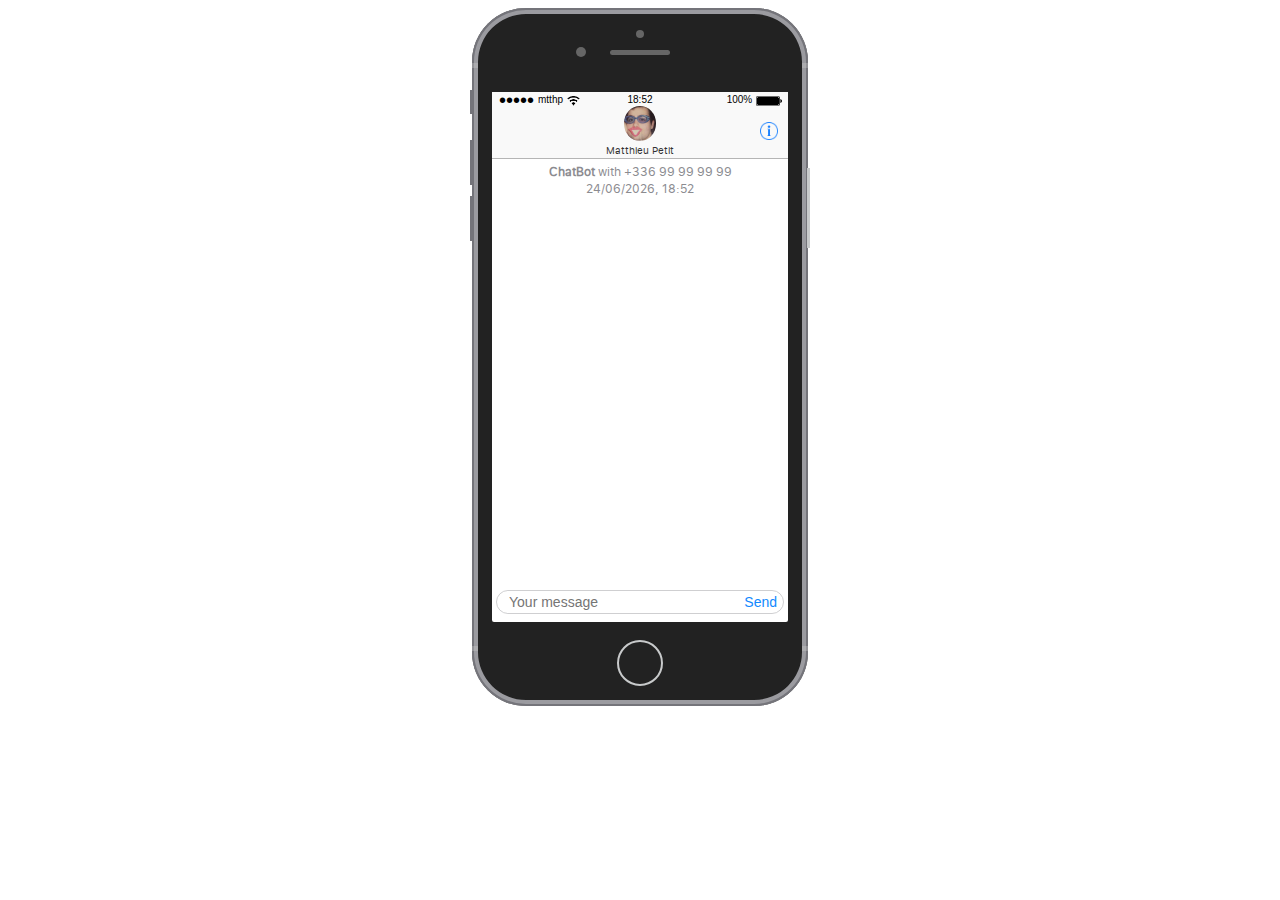
==== commit 033804c8: "[Fix] Title formatting" ====
--- a/index.html
+++ b/index.html
@@ -32,7 +32,7 @@
             			</a>
             		</div>
 	              	<div class="messages">
-						<div class="title"><strong style="display: inherit;">iMessage</strong> with +336 99 99 99 99<br /><span class="starting-date">12/04/2017, 22:16</span></div>
+						<div class="title"><strong style="display: inline;">ChatBot</strong> with +336 99 99 99 99<br /><span class="starting-date">12/04/2017, 22:16</span></div>
 					</div>
 					<div class="input">
 						<input type="text" placeholder="Your message" autofocus/>
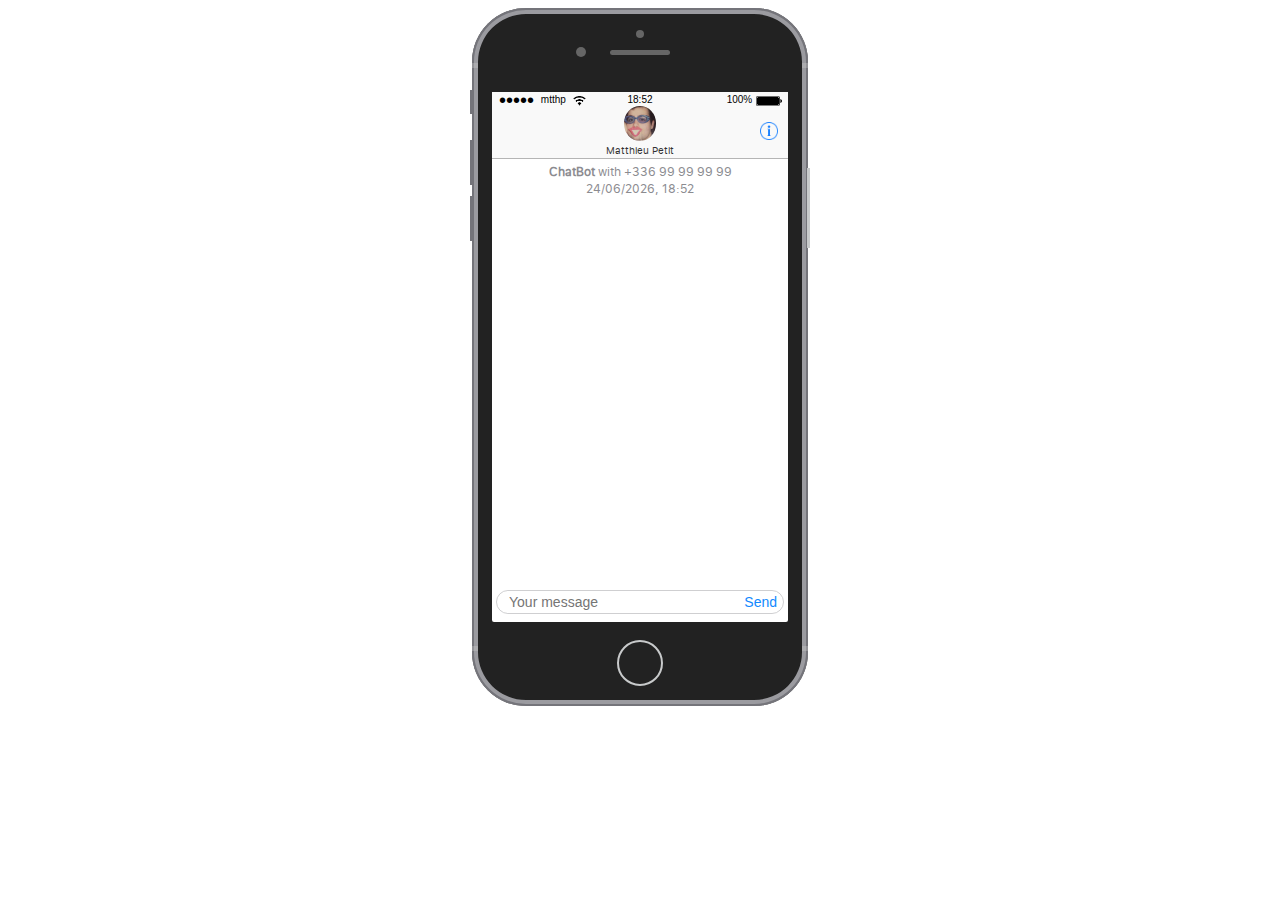
==== commit 7f0bd49d: "Fix overflow" ====
--- a/index.html
+++ b/index.html
@@ -4,48 +4,51 @@
 		<meta charset="utf-8" />
 		<meta name="viewport" content="width=device-width, initial-scale=1" />
 		<meta property="og:title" content="Matthieu Petit" />
-		<meta property="og:description" content="Développeur Web/Mobile" />
-		<meta property="og:url" content="http://matthieupetit.cf" />
-		<meta property="og:image" content="http://matthieupetit.cf/images/hd/matthieupetit.tk-16by9.png" />
+		<meta property="og:description" content="Web/Mobile developer" />
+		<meta property="og:url" content="https://matthieupetit.cf" />
+		<meta property="og:image" content="https://matthieupetit.cf/assets/preview.png" />
+
 		<link rel="shortcut icon" href="favicon.ico" type="image/x-icon" />
-
-		<!-- https://codepen.io/adobewordpress/pen/wGGMaV -->
-		<!-- https://codepen.io/fauxparse/pen/ebvEG/ -->
-		<!-- https://codepen.io/fusco/pen/XbpaYv -->
 		<link rel="stylesheet" href="css/devices.min.css">
 		<link rel="stylesheet" href="css/index.css">
 	</head>
 	<body>
 		<div class="device device-iphone-8 device-spacegray">
-            <div class="device-frame">
-            	<div class="device-content">
-            		<div class="header">
-            			<div class="status-bar">
-            				<div class="network"><a href="https://github.com/mtthp" target="_blank" style="text-decoration: inherit; color: inherit;">mtthp</a><img src="img/icons/wifi_black.png"></div>
+			<div class="device-frame">
+				<div class="device-content">
+					<div class="header">
+						<div class="status-bar">
+							<div class="network">
+								<a href="https://github.com/mtthp" target="_blank" style="text-decoration: inherit; color: inherit;">mtthp</a>
+								<img src="img/icons/wifi_black.png">
+							</div>
 							<div class="time">00:00</div>
 							<div class="icons">100%<img src="img/icons/battery_full_black.png"></div>
-            			</div>
-            			<a class="header-content" href="./assets/Matthieu-Petit-CV.pdf" target="_blank" style="text-decoration: inherit; color: inherit;">
-            				<img class="photo" src="./img/me_128.png" />
-            				<div class="name">Matthieu Petit</div>
-            				<div class="more"></div>
-            			</a>
-            		</div>
-	              	<div class="messages">
-						<div class="title"><strong style="display: inline;">ChatBot</strong> with +336 99 99 99 99<br /><span class="starting-date">12/04/2017, 22:16</span></div>
+						</div>
+						<a class="header-content" href="./assets/Matthieu-Petit-CV.pdf" target="_blank" style="text-decoration: inherit; color: inherit;">
+							<img class="photo" src="./img/me_128.png" />
+							<div class="name">Matthieu Petit</div>
+							<div class="more"></div>
+						</a>
+					</div>
+					<div class="messages">
+						<div class="title">
+							<strong style="display: inline;">ChatBot</strong> with +336 99 99 99 99<br />
+							<span class="starting-date">12/04/2017, 22:16</span>
+						</div>
 					</div>
 					<div class="input">
 						<input type="text" placeholder="Your message" autofocus/>
 						<input type="submit" value="Send"/>
 					</div>
 				</div>
-            </div>
-            <div class="device-stripe"></div>
-            <div class="device-header"></div>
-            <div class="device-sensors"></div>
-            <div class="device-btns"></div>
-            <div class="device-power"></div>
-          </div>
+			</div>
+			<div class="device-stripe"></div>
+			<div class="device-header"></div>
+			<div class="device-sensors"></div>
+			<div class="device-btns"></div>
+			<div class="device-power"></div>
+		</div>
 
 		<script src="js/ApiAi.min.js"></script>
 		<script src="js/index.js"></script>
@@ -64,19 +67,34 @@
 			})
 
 			var d = new Date();
-  			var h = addLeadingZero(d.getHours())
-  			var m = addLeadingZero(d.getMinutes())
-  			var s = addLeadingZero(d.getSeconds())
-  			document.querySelector('.status-bar .time').innerHTML = h + ":" + m
-  			var day = addLeadingZero(d.getDate())
-  			var month = addLeadingZero(d.getMonth())
-  			var year = d.getFullYear()
-  			document.querySelector('.messages .title .starting-date').innerHTML = day + '/' + month + '/' + year + ', ' + h + ":" + m
-			setInterval(function() {
-				var d = new Date();
-  				document.querySelector('.status-bar .time').innerHTML = addLeadingZero(d.getHours()) + ":" + addLeadingZero(d.getMinutes())
-			}, 60000)
+			var h = addLeadingZero(d.getHours())
+			var m = addLeadingZero(d.getMinutes())
+			var s = addLeadingZero(d.getSeconds())
+			var day = addLeadingZero(d.getDate())
+			var month = addLeadingZero(d.getMonth())
+			var year = d.getFullYear()
+			document.querySelector('.messages .title .starting-date').innerHTML = day + '/' + month + '/' + year + ', ' + h + ":" + m
+
+			function updateTime() {
+				var d = new Date()
+				document.querySelector('.status-bar .time').innerHTML = addLeadingZero(d.getHours()) + ":" + addLeadingZero(d.getMinutes())
+			}
+			updateTime()
+			setTimeout(function() {
+				updateTime()
+				setInterval(function() {
+					updateTime()
+				}, 60000)
+			}, (60 - d.getSeconds()) * 1000 - d.getMilliseconds())
+
 			sendEvent("WELCOME");
+		</script>
+		<script async src="https://www.googletagmanager.com/gtag/js?id=UA-49778518-1"></script>
+		<script>
+		  window.dataLayer = window.dataLayer || [];
+		  function gtag(){dataLayer.push(arguments);}
+		  gtag('js', new Date());
+		  gtag('config', 'UA-49778518-1');
 		</script>
 	</body>
 </html>--- a/css/index.css
+++ b/css/index.css
@@ -126,8 +126,7 @@
 
 .messages {
   display: block;
-  overflow-x: hidden;
-  overflow-y: scroll;
+  overflow: auto;
   position: relative;
   height: calc(100% - 36px - 67px);
   width: 100%;
@@ -147,10 +146,10 @@
 
 .message {
   animation-duration: 1.5s; /* the duration of the animation */
-animation-timing-function: ease-out; /* how the animation will behave */
-animation-delay: 0s; /* how long to delay the animation from starting */
-animation-iteration-count: 1; /* how many times the animation will play */
-animation-name: slideInFromLeft; /* the name of the animation we defined above */
+  animation-timing-function: ease-out; /* how the animation will behave */
+  animation-delay: 0s; /* how long to delay the animation from starting */
+  animation-iteration-count: 1; /* how many times the animation will play */
+  animation-name: slideInFromLeft; /* the name of the animation we defined above */
   margin: 0 0 0.5em;
   padding: 0 0.5em;
   overflow: hidden;
@@ -407,4 +406,8 @@
   .header .header-content {
     height: 100%;
   }
+
+  .messages {
+    overflow: initial;
+  }
 }